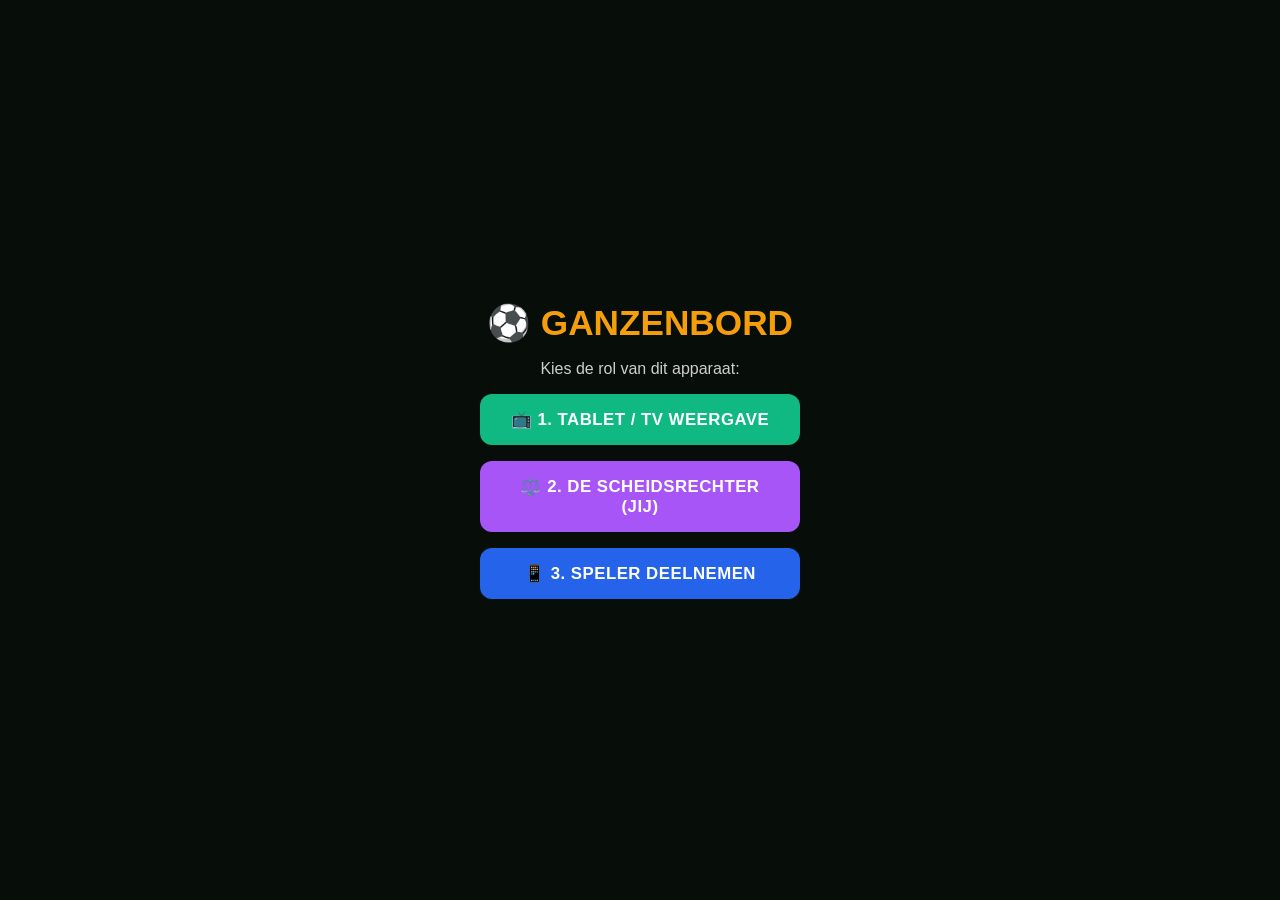
==== Ganzenbord/index.html @ 902af1e3 "test" ====
<!DOCTYPE html>
<html lang="nl">
<head>
  <meta charset="UTF-8">
  <meta name="viewport" content="width=device-width, initial-scale=1.0, user-scalable=no">
  <title>Boekarest Ganzenbord</title>
  <script src="https://unpkg.com/peerjs@1.5.2/dist/peerjs.min.js"></script>
  <script src="https://cdn.jsdelivr.net/npm/canvas-confetti@1.9.2/dist/confetti.browser.min.js"></script>
  <link rel="stylesheet" href="style.css">
</head>
<body>

  <!-- ALLEEN ZICHTBAAR IN TABLET / TV MODUS -->
  <button id="fs-toggle" onclick="toggleFullscreen()" style="display: none;">⛶ Volledig Scherm</button>
  
  <!-- TIJDELIJKE MELDINGEN VOOR SLOKKEN / STRAFFEN -->
  <div id="sip-alert" class="sip-banner"></div>

  <!-- 1. STARTKEUZE SCHERM -->
  <div id="view-select">
    <h1 style="font-size: 2.2rem; color: var(--gold); font-weight: 900;">⚽ GANZENBORD</h1>
    <p style="opacity: 0.8; max-width: 380px;">Kies de rol van dit apparaat:</p>
    
    <button class="btn btn-green" style="width: 100%; max-width: 320px;" onclick="initTV()">
      📺 1. Tablet / TV Weergave
    </button>
    <button class="btn btn-purple" style="width: 100%; max-width: 320px;" onclick="showRefereeSetup()">
      ⚖️ 2. De Scheidsrechter (Jij)
    </button>
    <button class="btn btn-blue" style="width: 100%; max-width: 320px;" onclick="showPlayerSetup()">
      📱 3. Speler Deelnemen
    </button>
  </div>

  <!-- 1B. SPELER REGISTRATIE + SELFIE SCHERM -->
  <div id="player-setup-view" class="setup-container" style="display: none;">
    <div class="m-card">
      <h2 style="color: var(--gold); text-align: center;">📱 Speler Aanmelden</h2>
      
      <label class="input-label">Kamercode (van TV):</label>
      <input type="number" id="join-code" class="m-input" placeholder="Bijv. 4829">

      <label class="input-label">Jouw Spelersnaam:</label>
      <input type="text" id="join-name" class="m-input" placeholder="Naam of bijnaam..." maxlength="14">

      <label class="input-label">Maak je Pionselfie:</label>
      <div class="camera-box">
        <video id="camera-stream" autoplay playsinline muted></video>
        <img id="selfie-preview" style="display: none;" alt="Selfie">
        <canvas id="selfie-canvas" width="200" height="200" style="display: none;"></canvas>
      </div>

      <div style="display: flex; gap: 10px;">
        <button class="btn btn-yellow" id="btn-take-selfie" style="flex: 1;" onclick="takeSelfie()">
          📸 Maak Selfie
        </button>
        <button class="btn btn-blue" id="btn-retake-selfie" style="flex: 1; display: none;" onclick="retakeSelfie()">
          🔄 Opnieuw
        </button>
      </div>

      <!-- Fallback voor toestellen zonder directe cameratoegang -->
      <label for="file-selfie-input" class="fallback-upload">
        Werkt de camera niet? Tik hier om een foto te kiezen/maken
      </label>
      <input type="file" id="file-selfie-input" accept="image/*" capture="user" style="display: none;" onchange="handleFileSelfie(event)">

      <button class="btn btn-green" id="btn-join-game" style="width: 100%; margin-top: 8px;" onclick="submitPlayerJoin()">
        ✅ Betreed de Kleedkamer
      </button>
    </div>
  </div>

  <!-- 1C. SCHEIDSRECHTER LOGIN -->
  <div id="ref-setup-view" class="setup-container" style="display: none;">
    <div class="m-card">
      <h2 style="color: var(--ref); text-align: center;">⚖️ Scheidsrechter Login</h2>
      <label class="input-label">Kamercode (van TV):</label>
      <input type="number" id="ref-join-code" class="m-input" placeholder="4-cijferige code">
      <button class="btn btn-purple" style="width: 100%;" onclick="connectReferee()">
        Verbind als Scheidsrechter
      </button>
    </div>
  </div>

  <!-- 2. TV / TABLET SCHERM -->
  <div id="tv-view">
    <div class="pitch-container">
      <div class="pitch-lines"></div>
      <div class="pitch-center-circle"></div>
      <div class="pitch-midline"></div>

      <div id="board-grid"></div>

      <div class="tv-sidebar">
        <div class="sidebar-title">📊 Afstand tot Finish</div>
        <div class="leaderboard-list" id="tv-leaderboard"></div>
        <div style="margin-top: auto; font-size: 0.75rem; opacity: 0.5; text-align: center;">
          Kamer Code: <span id="tv-room-code-badge" style="color:var(--gold); font-weight:900;">----</span>
        </div>
      </div>
    </div>

    <!-- TV LOBBY OVERLAY -->
    <div id="tv-lobby-overlay" class="tv-overlay">
      <div class="overlay-box">
        <h1 style="color: var(--gold); font-size: 2.2rem;">⚽ KLEEDKAMER LOBBY</h1>
        <p style="font-size: 1.1rem; opacity: 0.85;">Scan of ga op je telefoon naar de site en vul de kamercode in:</p>
        <div id="tv-room-code" class="room-code-display">....</div>
        
        <div style="width: 100%; margin-top: 15px;">
          <h3 style="font-size: 1rem; text-transform: uppercase; margin-bottom: 12px; opacity: 0.7;" id="tv-lobby-count">
            Verbonden Spelers (0)
          </h3>
          <div class="lobby-players-grid" id="tv-lobby-players"></div>
        </div>

        <div id="tv-lobby-msg" style="margin-top: 10px; color: var(--gold); font-weight: 700;">
          Wachten tot de Scheidsrechter het spel start...
        </div>
      </div>
    </div>

    <!-- TV STARTVOLGORDE OVERLAY -->
    <div id="tv-roll-order-overlay" class="tv-overlay" style="display: none;">
      <div class="overlay-box">
        <h2 style="color: var(--gold); font-size: 2rem;">🎲 Wie mag er aftrappen?</h2>
        <p>Iedereen gooit op zijn eigen telefoon. De hoogste worp begint het spel!</p>
        <div class="lobby-players-grid" style="margin-top: 20px;" id="tv-roll-order-grid"></div>
      </div>
    </div>

    <!-- TV DOBBEL OVERLAY MET 3D CUBE -->
    <div id="tv-dice-overlay" class="tv-overlay" style="display: none;">
      <div class="overlay-box">
        <div id="tv-dice-player-avatar" class="avatar-large"></div>
        <h2 id="tv-dice-turn-player" style="font-size: 1.8rem;">Speler is aan de beurt</h2>
        
        <div class="dice-scene">
          <div class="dice-cube" id="tv-dice-cube">
            <div class="cube-face face-1"><div class="pip"></div></div>
            <div class="cube-face face-6">
              <div class="pip"></div><div class="pip"></div><div class="pip"></div>
              <div class="pip"></div><div class="pip"></div><div class="pip"></div>
            </div>
            <div class="cube-face face-2"><div class="pip"></div><div class="pip"></div></div>
            <div class="cube-face face-5">
              <div class="pip"></div><div class="pip"></div><div class="pip"></div>
              <div class="pip"></div><div class="pip"></div>
            </div>
            <div class="cube-face face-3"><div class="pip"></div><div class="pip"></div><div class="pip"></div></div>
            <div class="cube-face face-4"><div class="pip"></div><div class="pip"></div><div class="pip"></div><div class="pip"></div></div>
          </div>
        </div>

        <div id="tv-dice-status" style="font-size: 1.2rem; font-weight: 800; color: var(--gold);">
          Wachten op worp vanaf mobiel...
        </div>
      </div>
    </div>

    <!-- TV VRAAG OVERLAY -->
    <div id="tv-question-overlay" class="tv-overlay" style="display: none;">
      <div class="overlay-box">
        <div id="tv-q-cat" class="cat-pill">Categorie</div>
        <h2 id="tv-q-text" style="font-size: 1.7rem; font-weight: 800; line-height: 1.3;">Vraagtekst...</h2>
        <div id="tv-q-status" style="font-size: 1.1rem; color: var(--gold); font-weight: 700;">
          Antwoorden worden ingevoerd op mobiel...
        </div>
      </div>
    </div>
  </div>

  <!-- 3. MOBIEL: SPELER WEERGAVE -->
  <div id="mobile-view">
    <div class="m-header">
      <div style="display: flex; align-items: center; gap: 12px;">
        <img id="m-header-avatar" src="" class="avatar-small" alt="Avatar">
        <div>
          <div id="m-player-name" style="font-weight: 900; font-size: 1.2rem;">Speler</div>
          <!-- VAKJE PAS ZICHTBAAR NA START VAN HET SPEL -->
          <div id="m-tile-info" style="font-size: 0.85rem; opacity: 0.8; display: none;">Vak 1 (Kleedkamer)</div>
        </div>
      </div>
    </div>

    <div id="m-lobby-card" class="m-card" style="text-align: center;">
      <h3 style="color: var(--gold);">In de Kleedkamer</h3>
      <p style="opacity: 0.8;">Je zit klaar in de kleedkamer! Kijk naar het grote scherm tot de scheidsrechter het spel start.</p>
    </div>

    <div id="m-roll-order-card" class="m-card" style="display: none; text-align: center;">
      <h3>🎲 Gooi voor de Aftrap!</h3>
      <p style="opacity: 0.8;">Rol de dobbelsteen om te bepalen wie als eerste mag beginnen.</p>
      
      <div class="dice-scene" style="width: 110px; height: 110px;">
        <div class="dice-cube" id="m-order-dice" style="transform: scale(0.75) rotateX(-15deg) rotateY(20deg);">
          <div class="cube-face face-1"><div class="pip"></div></div>
          <div class="cube-face face-6">
            <div class="pip"></div><div class="pip"></div><div class="pip"></div>
            <div class="pip"></div><div class="pip"></div><div class="pip"></div>
          </div>
          <div class="cube-face face-2"><div class="pip"></div><div class="pip"></div></div>
          <div class="cube-face face-5">
            <div class="pip"></div><div class="pip"></div><div class="pip"></div>
            <div class="pip"></div><div class="pip"></div>
          </div>
          <div class="cube-face face-3"><div class="pip"></div><div class="pip"></div><div class="pip"></div></div>
          <div class="cube-face face-4"><div class="pip"></div><div class="pip"></div><div class="pip"></div><div class="pip"></div></div>
        </div>
      </div>

      <button class="btn btn-yellow" style="width: 100%; margin-top: 10px;" id="m-btn-roll-order" onclick="playerRollOrder()">
        🎲 Rol Dobbelsteen!
      </button>
      <div id="m-roll-order-result" style="font-size: 1.5rem; font-weight: 900; margin-top: 10px; color: var(--gold);"></div>
    </div>

    <div id="m-turn-card" class="m-card" style="display: none; text-align: center;">
      <h2 style="color: var(--gold);">Jij bent aan de beurt!</h2>
      
      <div class="dice-scene" style="width: 110px; height: 110px;">
        <div class="dice-cube" id="m-turn-dice" style="transform: scale(0.75) rotateX(-15deg) rotateY(20deg);">
          <div class="cube-face face-1"><div class="pip"></div></div>
          <div class="cube-face face-6">
            <div class="pip"></div><div class="pip"></div><div class="pip"></div>
            <div class="pip"></div><div class="pip"></div><div class="pip"></div>
          </div>
          <div class="cube-face face-2"><div class="pip"></div><div class="pip"></div></div>
          <div class="cube-face face-5">
            <div class="pip"></div><div class="pip"></div><div class="pip"></div>
            <div class="pip"></div><div class="pip"></div>
          </div>
          <div class="cube-face face-3"><div class="pip"></div><div class="pip"></div><div class="pip"></div></div>
          <div class="cube-face face-4"><div class="pip"></div><div class="pip"></div><div class="pip"></div><div class="pip"></div></div>
        </div>
      </div>

      <button class="btn btn-green" id="m-btn-roll" style="width: 100%; font-size: 1.2rem; padding: 18px;" onclick="playerRollDice()">
        🎲 Rol de Dobbelsteen!
      </button>
      <button class="btn btn-yellow" id="m-btn-step" style="display: none; width: 100%; font-size: 1.2rem; padding: 18px;" onclick="playerExecuteSteps()">
        🏃 Zet Stappen!
      </button>
    </div>

    <div id="m-wait-turn-card" class="m-card" style="display: none; text-align: center;">
      <h3 id="m-wait-turn-text" style="color: #94a3b8;">Even geduld...</h3>
      <p style="opacity: 0.7; font-size: 0.9rem;">Kijk naar het bord op de TV.</p>
    </div>

    <div id="m-answer-card" class="m-card" style="display: none;">
      <h3 id="m-q-cat" style="color: var(--gold); font-size: 0.9rem; text-transform: uppercase;">Categorie</h3>
      <p id="m-q-text" style="font-size: 1.1rem; font-weight: 700;">Vraag komt hier...</p>
      <input type="text" id="m-input-ans" class="m-input" placeholder="Typ je antwoord..." autocomplete="off">
      <button class="btn btn-blue" id="m-btn-submit-ans" style="width: 100%;" onclick="playerSubmitAnswer()">
        Verstuur Antwoord
      </button>
      <div id="m-ans-status" style="font-size: 0.85rem; color: #10b981; font-weight: 700; text-align: center;"></div>
    </div>
  </div>

  <!-- 4. MOBIEL: SCHEIDSRECHTER WEERGAVE -->
  <div id="ref-view">
    <div class="m-header" style="border-left: 6px solid var(--ref);">
      <div>
        <div style="font-weight: 900; font-size: 1.2rem; color: var(--ref);">⚖️ DE SCHEIDSRECHTER</div>
        <div style="font-size: 0.8rem; opacity: 0.7;" id="ref-status-sub">Kleedkamer Beheer</div>
      </div>
    </div>

    <!-- VOOR DE START: ALLEEN DEELNEMERS (MET KICK KNOP) + START SPEL KNOP -->
    <div id="ref-lobby-card" class="m-card">
      <h3 id="ref-player-count">Deelnemers (0):</h3>
      <div id="ref-player-list" style="display: flex; flex-direction: column; gap: 10px;"></div>
      <button class="btn btn-green" id="ref-btn-start" style="width: 100%; margin-top: 12px;" onclick="refStartGame()">
        🚀 Start het Spel
      </button>
    </div>

    <!-- TIJDENS HET SPEL: VRAAG BEOORDELEN -->
    <div id="ref-judge-card" class="m-card" style="display: none;">
      <div style="font-size: 0.8rem; color: var(--gold); text-transform: uppercase; font-weight: 800;">Actuele Vraag</div>
      <p id="ref-q-text" style="font-weight: 700;"></p>
      
      <div class="secret-ans-box">
        <span style="font-size: 0.75rem; text-transform: uppercase; display: block; opacity: 0.8;">Geheim Antwoord:</span>
        <span id="ref-q-secret-ans">...</span>
      </div>

      <h4 style="margin-top: 10px;">Binnengekomen antwoorden:</h4>
      <div id="ref-answers-list" style="display: flex; flex-direction: column; gap: 8px;"></div>
      
      <button class="btn btn-blue" style="width: 100%; margin-top: 10px;" onclick="refFinishRound()">
        Ronde Voltooien & Volgende Beurt
      </button>
    </div>

    <!-- TIJDENS HET SPEL: OVERZICHT & KAARTEN (VERBORGEN IN DE LOBBY) -->
    <div id="ref-controls-card" class="m-card" style="display: none;">
      <h4 style="color: var(--gold);">⚡ Scheidsrechter Ingrijpen</h4>
      <div style="display: grid; grid-template-columns: 1fr 1fr; gap: 10px;">
        <button class="btn btn-yellow" style="color: #000; font-size: 0.9rem;" onclick="refCardPenalty('geel')">
          🟨 Gele Kaart (2 slokken)
        </button>
        <button class="btn btn-red" style="font-size: 0.9rem;" onclick="refCardPenalty('rood')">
          🟥 Rode Kaart (Adtje!)
        </button>
      </div>

      <h4 style="margin-top: 10px; opacity: 0.8;">Spelers in het spel (Beheer / Kick):</h4>
      <div id="ref-active-player-list" style="display: flex; flex-direction: column; gap: 8px;"></div>
    </div>
  </div>

  <script src="app.js"></script>
</body>
</html>
---- Ganzenbord/style.css ----
:root {
  --bg: #070d09;
  --gold: #f59e0b;
  --card-bg: rgba(15, 23, 42, 0.95);
  --pitch-lines: rgba(255, 255, 255, 0.4);
  --ref: #a855f7;
}

* {
  box-sizing: border-box;
  margin: 0;
  padding: 0;
  user-select: none;
  font-family: -apple-system, BlinkMacSystemFont, "Segoe UI", Roboto, sans-serif;
}

body {
  background: var(--bg);
  color: #fff;
  min-height: 100vh;
  overflow-x: hidden;
}

/* KNOPPEN & FORMULIEREN */
#view-select, .setup-container {
  display: flex;
  flex-direction: column;
  align-items: center;
  justify-content: center;
  min-height: 100vh;
  padding: 20px;
  gap: 16px;
}

.btn {
  padding: 15px 22px;
  border: none;
  border-radius: 12px;
  font-weight: 800;
  font-size: 1.05rem;
  cursor: pointer;
  text-transform: uppercase;
  letter-spacing: 0.5px;
  transition: transform 0.1s;
  display: inline-flex;
  align-items: center;
  justify-content: center;
  gap: 8px;
}
.btn:active { transform: scale(0.97); }
.btn-green { background: #10b981; color: #fff; }
.btn-yellow { background: var(--gold); color: #000; }
.btn-blue { background: #2563eb; color: #fff; }
.btn-red { background: #dc2626; color: #fff; }
.btn-purple { background: var(--ref); color: #fff; }

.input-label {
  font-size: 0.85rem;
  font-weight: 700;
  color: #cbd5e1;
  margin-bottom: -6px;
}

/* CAMERA & SELFIE BOX */
.camera-box {
  width: 170px;
  height: 170px;
  margin: 0 auto;
  border-radius: 50%;
  overflow: hidden;
  border: 4px solid var(--gold);
  background: #0f172a;
  position: relative;
  display: flex;
  align-items: center;
  justify-content: center;
}
#camera-stream, #selfie-preview {
  width: 100%;
  height: 100%;
  object-fit: cover;
  transform: scaleX(-1); /* Spiegelbeeld zoals echte selfie */
}
.fallback-upload {
  font-size: 0.8rem;
  text-align: center;
  color: #94a3b8;
  text-decoration: underline;
  cursor: pointer;
}

/* AVATARS OP SCHERM EN PIONNEN */
.avatar-small {
  width: 44px;
  height: 44px;
  border-radius: 50%;
  object-fit: cover;
  border: 2px solid var(--gold);
}
.avatar-large {
  width: 84px;
  height: 84px;
  border-radius: 50%;
  overflow: hidden;
  border: 4px solid var(--gold);
  margin-bottom: -6px;
}
.avatar-large img {
  width: 100%;
  height: 100%;
  object-fit: cover;
}

/* VOLLEDIG SCHERM KNOP (ALLEEN TV) */
#fs-toggle {
  position: fixed;
  top: 12px;
  right: 12px;
  z-index: 1000;
  background: rgba(0,0,0,0.65);
  border: 1px solid rgba(255,255,255,0.25);
  color: #fff;
  padding: 8px 14px;
  border-radius: 8px;
  font-size: 0.85rem;
  cursor: pointer;
}

/* TV WEERGAVE & VOETBALVELD */
#tv-view {
  display: none;
  width: 100vw;
  height: 100vh;
  position: relative;
  overflow: hidden;
  background: #07190e;
}
.pitch-container {
  width: 100%;
  height: 100%;
  position: relative;
  background: radial-gradient(circle at center, #1b5e20 0%, #0d3813 100%);
  display: flex;
  flex-direction: column;
  padding: 20px 280px 20px 20px;
}
.pitch-lines {
  position: absolute;
  inset: 20px 280px 20px 20px;
  border: 4px solid var(--pitch-lines);
  border-radius: 16px;
  pointer-events: none;
}
.pitch-center-circle {
  position: absolute;
  top: 50%;
  left: calc((100% - 280px) / 2);
  transform: translate(-50%, -50%);
  width: 220px;
  height: 220px;
  border: 4px solid var(--pitch-lines);
  border-radius: 50%;
}
.pitch-midline {
  position: absolute;
  top: 20px;
  bottom: 20px;
  left: calc((100% - 280px) / 2);
  border-left: 4px solid var(--pitch-lines);
}

/* VAKJES OP HET BORD */
#board-grid {
  position: absolute;
  inset: 30px 290px 30px 30px;
  display: grid;
  grid-template-columns: repeat(9, 1fr);
  grid-template-rows: repeat(5, 1fr);
  gap: 8px;
}
.tile {
  background: rgba(0, 0, 0, 0.45);
  border: 2px solid rgba(255,255,255,0.15);
  border-radius: 10px;
  position: relative;
  display: flex;
  flex-direction: column;
  align-items: center;
  justify-content: space-between;
  padding: 4px;
  font-size: 0.7rem;
  font-weight: 700;
  color: #fff;
}
.tile-num { position: absolute; top: 3px; left: 5px; font-size: 0.75rem; font-weight: 900; opacity: 0.6; }
.tile-icon { font-size: 1.25rem; margin-top: 6px; }
.tile-name { text-align: center; line-height: 1; font-size: 0.62rem; opacity: 0.9; }
.tile.special { border-color: var(--gold); background: rgba(245, 158, 11, 0.22); }
.tile.start { border-color: #3b82f6; background: rgba(59, 130, 246, 0.25); }
.tile.finish { border-color: #22c55e; background: rgba(34, 197, 94, 0.3); }

/* SELFIE PIONNEN OP HET VELD */
.tile-tokens {
  display: flex;
  gap: 3px;
  position: absolute;
  bottom: 3px;
  left: 50%;
  transform: translateX(-50%);
  z-index: 10;
  flex-wrap: wrap;
  justify-content: center;
  width: 95%;
}
.p-token {
  width: 32px;
  height: 32px;
  border-radius: 50%;
  border: 2.5px solid #fff;
  overflow: hidden;
  background: #1e293b;
  box-shadow: 0 3px 8px rgba(0,0,0,0.85);
  display: flex;
  align-items: center;
  justify-content: center;
}
.p-token img {
  width: 100%;
  height: 100%;
  object-fit: cover;
}

/* TV SIDEBAR RANGLIJST */
.tv-sidebar {
  position: absolute;
  top: 20px;
  right: 20px;
  bottom: 20px;
  width: 245px;
  background: var(--card-bg);
  border: 2px solid rgba(255,255,255,0.15);
  border-radius: 14px;
  padding: 16px;
  display: flex;
  flex-direction: column;
  gap: 14px;
}
.sidebar-title { font-size: 0.9rem; text-transform: uppercase; color: var(--gold); font-weight: 900; }
.leaderboard-list { display: flex; flex-direction: column; gap: 10px; overflow-y: auto; }
.lb-card {
  background: rgba(255,255,255,0.06);
  padding: 8px 10px;
  border-radius: 10px;
  border-left: 5px solid #fff;
  display: flex;
  align-items: center;
  gap: 10px;
}
.lb-card.active-turn { background: rgba(245, 158, 11, 0.22); }
.lb-avatar {
  width: 36px;
  height: 36px;
  border-radius: 50%;
  object-fit: cover;
  border: 2px solid #fff;
  flex-shrink: 0;
}
.lb-info { flex: 1; overflow: hidden; }
.lb-top { display: flex; justify-content: space-between; align-items: center; font-weight: 800; font-size: 0.9rem; }
.lb-sub { font-size: 0.75rem; opacity: 0.75; }

/* OVERLAYS OP TV */
.tv-overlay {
  position: absolute;
  inset: 0;
  background: rgba(0,0,0,0.88);
  backdrop-filter: blur(12px);
  z-index: 100;
  display: flex;
  flex-direction: column;
  align-items: center;
  justify-content: center;
  padding: 30px;
  text-align: center;
}
.overlay-box {
  background: #111827;
  border: 3px solid rgba(255,255,255,0.2);
  border-radius: 20px;
  padding: 30px;
  max-width: 760px;
  width: 100%;
  box-shadow: 0 20px 50px rgba(0,0,0,0.9);
  display: flex;
  flex-direction: column;
  align-items: center;
  gap: 18px;
}
.room-code-display {
  font-size: 4.2rem;
  font-weight: 900;
  letter-spacing: 6px;
  color: #fff;
  background: #1e293b;
  padding: 8px 34px;
  border-radius: 16px;
  border: 2px dashed var(--gold);
}
.lobby-players-grid {
  display: grid;
  grid-template-columns: repeat(auto-fit, minmax(135px, 1fr));
  gap: 14px;
  width: 100%;
}
.lobby-player-card {
  background: rgba(255,255,255,0.06);
  border: 2px solid #fff;
  padding: 14px;
  border-radius: 14px;
  display: flex;
  flex-direction: column;
  align-items: center;
  gap: 8px;
}
.lobby-player-card img {
  width: 68px;
  height: 68px;
  border-radius: 50%;
  object-fit: cover;
  border: 3px solid #fff;
}

/* ECHTE 3D DOBBELSTEEN */
.dice-scene {
  width: 140px;
  height: 140px;
  perspective: 900px;
  margin: 18px auto;
}
.dice-cube {
  width: 100%;
  height: 100%;
  position: relative;
  transform-style: preserve-3d;
  transition: transform 0.15s ease-out;
}
.cube-face {
  position: absolute;
  width: 140px;
  height: 140px;
  background: #ffffff;
  border: 4px solid #cbd5e1;
  border-radius: 22px;
  display: grid;
  padding: 18px;
  box-shadow: inset 0 0 18px rgba(0,0,0,0.22);
  backface-visibility: hidden;
}
.pip {
  width: 22px;
  height: 22px;
  background: #0f172a;
  border-radius: 50%;
  justify-self: center;
  align-self: center;
}
.face-1 .pip { background: #dc2626; width: 28px; height: 28px; }

.face-1 { transform: rotateY(0deg) translateZ(70px); display: flex; align-items: center; justify-content: center; }
.face-6 { transform: rotateY(180deg) translateZ(70px); grid-template-columns: 1fr 1fr; grid-template-rows: 1fr 1fr 1fr; }
.face-2 { transform: rotateY(-90deg) translateZ(70px); grid-template-columns: 1fr 1fr; grid-template-rows: 1fr 1fr; }
.face-2 .pip:nth-child(2) { grid-column: 2; grid-row: 2; }
.face-5 { transform: rotateY(90deg) translateZ(70px); grid-template-columns: 1fr 1fr 1fr; grid-template-rows: 1fr 1fr 1fr; }
.face-5 .pip:nth-child(1) { grid-column: 1; grid-row: 1; }
.face-5 .pip:nth-child(2) { grid-column: 3; grid-row: 1; }
.face-5 .pip:nth-child(3) { grid-column: 2; grid-row: 2; }
.face-5 .pip:nth-child(4) { grid-column: 1; grid-row: 3; }
.face-5 .pip:nth-child(5) { grid-column: 3; grid-row: 3; }
.face-3 { transform: rotateX(90deg) translateZ(70px); grid-template-columns: 1fr 1fr 1fr; grid-template-rows: 1fr 1fr 1fr; }
.face-3 .pip:nth-child(1) { grid-column: 1; grid-row: 1; }
.face-3 .pip:nth-child(2) { grid-column: 2; grid-row: 2; }
.face-3 .pip:nth-child(3) { grid-column: 3; grid-row: 3; }
.face-4 { transform: rotateX(-90deg) translateZ(70px); grid-template-columns: 1fr 1fr; grid-template-rows: 1fr 1fr; }

/* MOBIELE KAARTEN */
#mobile-view, #ref-view {
  display: none;
  padding: 20px;
  max-width: 500px;
  margin: 0 auto;
  min-height: 100vh;
  flex-direction: column;
  gap: 16px;
}
.m-header {
  background: var(--card-bg);
  padding: 14px 18px;
  border-radius: 14px;
  display: flex;
  justify-content: space-between;
  align-items: center;
  border: 1px solid rgba(255,255,255,0.1);
}
.m-card {
  background: rgba(30, 41, 59, 0.85);
  border: 1px solid rgba(255,255,255,0.12);
  border-radius: 16px;
  padding: 18px;
  display: flex;
  flex-direction: column;
  gap: 14px;
  width: 100%;
  max-width: 440px;
}
.m-input {
  width: 100%;
  padding: 14px;
  border-radius: 10px;
  border: 2px solid #334155;
  background: #0f172a;
  color: #fff;
  font-size: 1.05rem;
}
.m-input:focus { border-color: var(--gold); outline: none; }

.secret-ans-box {
  background: #422006;
  border: 2px solid var(--gold);
  border-radius: 12px;
  padding: 14px;
  color: #fef08a;
  font-weight: 700;
}
.cat-pill {
  font-size: 0.85rem;
  font-weight: 800;
  text-transform: uppercase;
  padding: 6px 14px;
  border-radius: 20px;
  background: rgba(255,255,255,0.12);
}

.sip-banner {
  position: fixed;
  top: 20px;
  left: 50%;
  transform: translateX(-50%);
  background: #e11d48;
  color: #fff;
  padding: 14px 28px;
  border-radius: 30px;
  font-size: 1.25rem;
  font-weight: 900;
  box-shadow: 0 10px 25px rgba(0,0,0,0.7);
  z-index: 2000;
  display: none;
  text-align: center;
  max-width: 90vw;
}
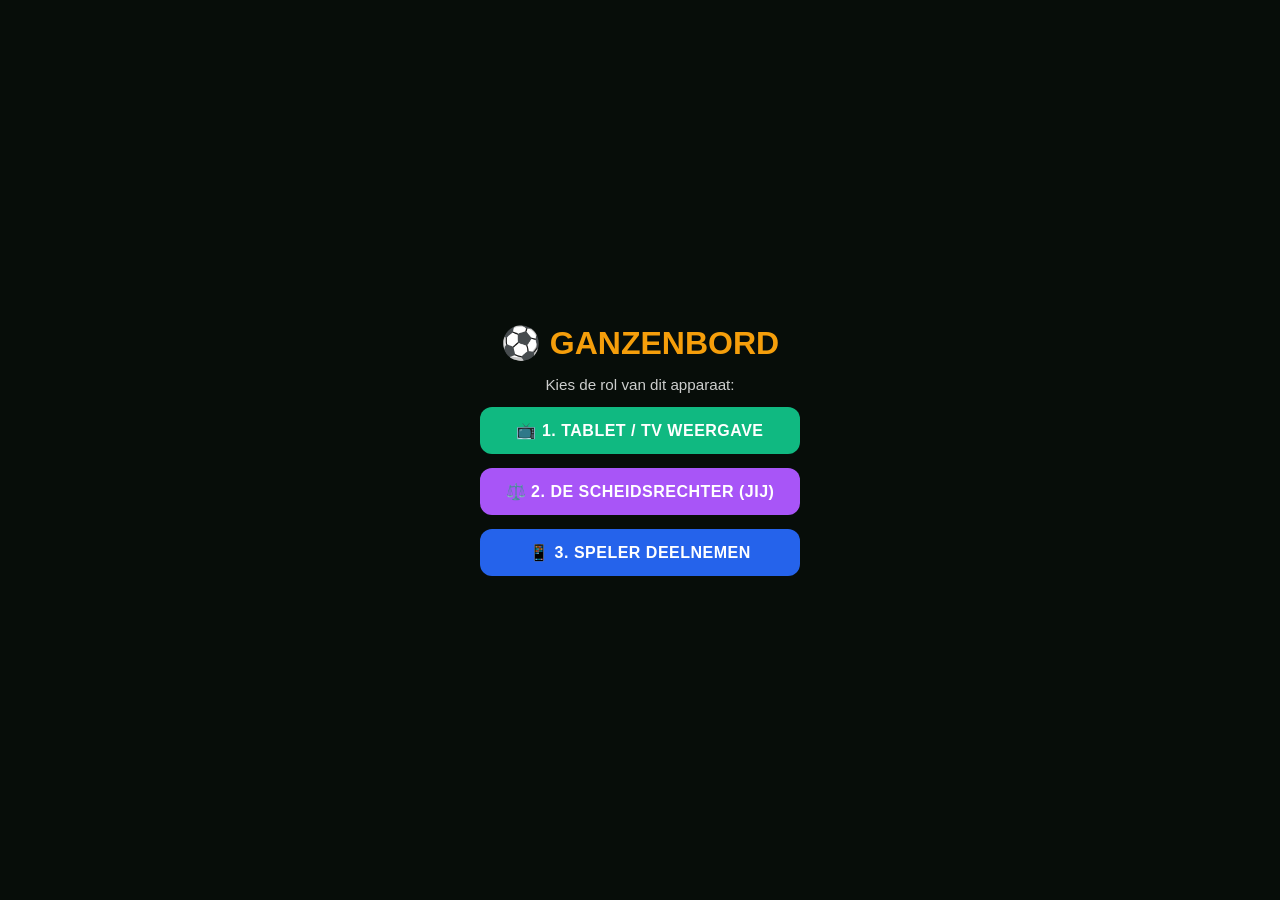
==== commit 2fe3ac50: "test" ====
--- a/Ganzenbord/index.html
+++ b/Ganzenbord/index.html
@@ -2,8 +2,8 @@
 <html lang="nl">
 <head>
   <meta charset="UTF-8">
-  <meta name="viewport" content="width=device-width, initial-scale=1.0, user-scalable=no">
-  <title>Boekarest Ganzenbord</title>
+  <meta name="viewport" content="width=device-width, initial-scale=1.0, maximum-scale=1.0, user-scalable=no">
+  <title>Voetbalweekend Ganzenbord</title>
   <script src="https://unpkg.com/peerjs@1.5.2/dist/peerjs.min.js"></script>
   <script src="https://cdn.jsdelivr.net/npm/canvas-confetti@1.9.2/dist/confetti.browser.min.js"></script>
   <link rel="stylesheet" href="style.css">
@@ -13,13 +13,13 @@
   <!-- ALLEEN ZICHTBAAR IN TABLET / TV MODUS -->
   <button id="fs-toggle" onclick="toggleFullscreen()" style="display: none;">⛶ Volledig Scherm</button>
   
-  <!-- TIJDELIJKE MELDINGEN VOOR SLOKKEN / STRAFFEN -->
+  <!-- TIJDELIJKE MELDINGEN VOOR KAARTEN / ALERTS -->
   <div id="sip-alert" class="sip-banner"></div>
 
   <!-- 1. STARTKEUZE SCHERM -->
-  <div id="view-select">
-    <h1 style="font-size: 2.2rem; color: var(--gold); font-weight: 900;">⚽ GANZENBORD</h1>
-    <p style="opacity: 0.8; max-width: 380px;">Kies de rol van dit apparaat:</p>
+  <div id="view-select" class="screen-view">
+    <h1 style="font-size: 2rem; color: var(--gold); font-weight: 900;">⚽ GANZENBORD</h1>
+    <p style="opacity: 0.8; max-width: 340px; font-size: 0.95rem;">Kies de rol van dit apparaat:</p>
     
     <button class="btn btn-green" style="width: 100%; max-width: 320px;" onclick="initTV()">
       📺 1. Tablet / TV Weergave
@@ -33,46 +33,49 @@
   </div>
 
   <!-- 1B. SPELER REGISTRATIE + SELFIE SCHERM -->
-  <div id="player-setup-view" class="setup-container" style="display: none;">
-    <div class="m-card">
-      <h2 style="color: var(--gold); text-align: center;">📱 Speler Aanmelden</h2>
+  <div id="player-setup-view" class="screen-view" style="display: none;">
+    <div class="m-card compact-card">
+      <h2 style="color: var(--gold); text-align: center; font-size: 1.3rem;">📱 Speler Aanmelden</h2>
       
-      <label class="input-label">Kamercode (van TV):</label>
-      <input type="number" id="join-code" class="m-input" placeholder="Bijv. 4829">
-
-      <label class="input-label">Jouw Spelersnaam:</label>
-      <input type="text" id="join-name" class="m-input" placeholder="Naam of bijnaam..." maxlength="14">
-
-      <label class="input-label">Maak je Pionselfie:</label>
+      <div style="display: grid; grid-template-columns: 1fr 1.3fr; gap: 8px;">
+        <div>
+          <label class="input-label">Kamercode:</label>
+          <input type="number" id="join-code" class="m-input" placeholder="1234">
+        </div>
+        <div>
+          <label class="input-label">Naam:</label>
+          <input type="text" id="join-name" class="m-input" placeholder="Je naam..." maxlength="12">
+        </div>
+      </div>
+
       <div class="camera-box">
         <video id="camera-stream" autoplay playsinline muted></video>
         <img id="selfie-preview" style="display: none;" alt="Selfie">
         <canvas id="selfie-canvas" width="200" height="200" style="display: none;"></canvas>
       </div>
 
-      <div style="display: flex; gap: 10px;">
-        <button class="btn btn-yellow" id="btn-take-selfie" style="flex: 1;" onclick="takeSelfie()">
+      <div style="display: flex; gap: 8px;">
+        <button class="btn btn-yellow" id="btn-take-selfie" style="flex: 1; padding: 10px;" onclick="takeSelfie()">
           📸 Maak Selfie
         </button>
-        <button class="btn btn-blue" id="btn-retake-selfie" style="flex: 1; display: none;" onclick="retakeSelfie()">
+        <button class="btn btn-blue" id="btn-retake-selfie" style="flex: 1; padding: 10px; display: none;" onclick="retakeSelfie()">
           🔄 Opnieuw
         </button>
       </div>
 
-      <!-- Fallback voor toestellen zonder directe cameratoegang -->
       <label for="file-selfie-input" class="fallback-upload">
-        Werkt de camera niet? Tik hier om een foto te kiezen/maken
+        Camera werkt niet? Tik hier voor foto
       </label>
       <input type="file" id="file-selfie-input" accept="image/*" capture="user" style="display: none;" onchange="handleFileSelfie(event)">
 
-      <button class="btn btn-green" id="btn-join-game" style="width: 100%; margin-top: 8px;" onclick="submitPlayerJoin()">
-        ✅ Betreed de Kleedkamer
+      <button class="btn btn-green" id="btn-join-game" style="width: 100%; padding: 12px;" onclick="submitPlayerJoin()">
+        ✅ Naar Kleedkamer
       </button>
     </div>
   </div>
 
   <!-- 1C. SCHEIDSRECHTER LOGIN -->
-  <div id="ref-setup-view" class="setup-container" style="display: none;">
+  <div id="ref-setup-view" class="screen-view" style="display: none;">
     <div class="m-card">
       <h2 style="color: var(--ref); text-align: center;">⚖️ Scheidsrechter Login</h2>
       <label class="input-label">Kamercode (van TV):</label>
@@ -93,7 +96,7 @@
       <div id="board-grid"></div>
 
       <div class="tv-sidebar">
-        <div class="sidebar-title">📊 Afstand tot Finish</div>
+        <div class="sidebar-title">📊 Stand op het Veld</div>
         <div class="leaderboard-list" id="tv-leaderboard"></div>
         <div style="margin-top: auto; font-size: 0.75rem; opacity: 0.5; text-align: center;">
           Kamer Code: <span id="tv-room-code-badge" style="color:var(--gold); font-weight:900;">----</span>
@@ -105,17 +108,17 @@
     <div id="tv-lobby-overlay" class="tv-overlay">
       <div class="overlay-box">
         <h1 style="color: var(--gold); font-size: 2.2rem;">⚽ KLEEDKAMER LOBBY</h1>
-        <p style="font-size: 1.1rem; opacity: 0.85;">Scan of ga op je telefoon naar de site en vul de kamercode in:</p>
+        <p style="font-size: 1.05rem; opacity: 0.85;">Ga op je telefoon naar de site en vul de kamercode in:</p>
         <div id="tv-room-code" class="room-code-display">....</div>
         
-        <div style="width: 100%; margin-top: 15px;">
-          <h3 style="font-size: 1rem; text-transform: uppercase; margin-bottom: 12px; opacity: 0.7;" id="tv-lobby-count">
+        <div style="width: 100%; margin-top: 10px;">
+          <h3 style="font-size: 0.95rem; text-transform: uppercase; margin-bottom: 10px; opacity: 0.7;" id="tv-lobby-count">
             Verbonden Spelers (0)
           </h3>
           <div class="lobby-players-grid" id="tv-lobby-players"></div>
         </div>
 
-        <div id="tv-lobby-msg" style="margin-top: 10px; color: var(--gold); font-weight: 700;">
+        <div id="tv-lobby-msg" style="margin-top: 8px; color: var(--gold); font-weight: 700;">
           Wachten tot de Scheidsrechter het spel start...
         </div>
       </div>
@@ -125,8 +128,8 @@
     <div id="tv-roll-order-overlay" class="tv-overlay" style="display: none;">
       <div class="overlay-box">
         <h2 style="color: var(--gold); font-size: 2rem;">🎲 Wie mag er aftrappen?</h2>
-        <p>Iedereen gooit op zijn eigen telefoon. De hoogste worp begint het spel!</p>
-        <div class="lobby-players-grid" style="margin-top: 20px;" id="tv-roll-order-grid"></div>
+        <p id="tv-roll-order-sub">Iedereen gooit op zijn eigen telefoon. Hoogste worp begint!</p>
+        <div class="lobby-players-grid" style="margin-top: 15px;" id="tv-roll-order-grid"></div>
       </div>
     </div>
 
@@ -159,157 +162,221 @@
       </div>
     </div>
 
-    <!-- TV VRAAG OVERLAY -->
+    <!-- TV CATEGORIE + VRAAG + RESULTAAT OVERLAY -->
     <div id="tv-question-overlay" class="tv-overlay" style="display: none;">
       <div class="overlay-box">
         <div id="tv-q-cat" class="cat-pill">Categorie</div>
-        <h2 id="tv-q-text" style="font-size: 1.7rem; font-weight: 800; line-height: 1.3;">Vraagtekst...</h2>
-        <div id="tv-q-status" style="font-size: 1.1rem; color: var(--gold); font-weight: 700;">
-          Antwoorden worden ingevoerd op mobiel...
-        </div>
-      </div>
-    </div>
-  </div>
-
-  <!-- 3. MOBIEL: SPELER WEERGAVE -->
-  <div id="mobile-view">
+
+        <!-- STRAF & BELONING BOX -->
+        <div class="stakes-row">
+          <div class="stake-pill stake-good" id="tv-stake-good">✅ Goed: Deel 2 slokken uit</div>
+          <div class="stake-pill stake-bad" id="tv-stake-bad">❌ Fout: Neem 2 slokken</div>
+        </div>
+
+        <!-- VRAAGTEKST (PAS ZICHTBAAR NA 'SHOW VRAAG') -->
+        <h2 id="tv-q-text" style="font-size: 1.65rem; font-weight: 800; line-height: 1.3; display: none;">
+          Vraagtekst...
+        </h2>
+
+        <!-- RESULTAAT WEERGAVE OP TV (PAS ZICHTBAAR NA 'SHOW RESULTAAT') -->
+        <div id="tv-result-box" style="display: none; width: 100%; flex-direction: column; gap: 10px; margin-top: 6px;"></div>
+
+        <div id="tv-q-status" style="font-size: 1.05rem; color: var(--gold); font-weight: 700;">
+          Wachten tot de Scheidsrechter de vraag toont...
+        </div>
+      </div>
+    </div>
+  </div>
+
+  <!-- 3. MOBIEL: SPELER WEERGAVE (NO-SCROLL FULLSCREEN) -->
+  <div id="mobile-view" class="mobile-fullscreen" style="display: none;">
     <div class="m-header">
       <div style="display: flex; align-items: center; gap: 12px;">
         <img id="m-header-avatar" src="" class="avatar-small" alt="Avatar">
         <div>
-          <div id="m-player-name" style="font-weight: 900; font-size: 1.2rem;">Speler</div>
-          <!-- VAKJE PAS ZICHTBAAR NA START VAN HET SPEL -->
-          <div id="m-tile-info" style="font-size: 0.85rem; opacity: 0.8; display: none;">Vak 1 (Kleedkamer)</div>
-        </div>
-      </div>
-    </div>
-
-    <div id="m-lobby-card" class="m-card" style="text-align: center;">
-      <h3 style="color: var(--gold);">In de Kleedkamer</h3>
-      <p style="opacity: 0.8;">Je zit klaar in de kleedkamer! Kijk naar het grote scherm tot de scheidsrechter het spel start.</p>
-    </div>
-
-    <div id="m-roll-order-card" class="m-card" style="display: none; text-align: center;">
-      <h3>🎲 Gooi voor de Aftrap!</h3>
-      <p style="opacity: 0.8;">Rol de dobbelsteen om te bepalen wie als eerste mag beginnen.</p>
-      
-      <div class="dice-scene" style="width: 110px; height: 110px;">
-        <div class="dice-cube" id="m-order-dice" style="transform: scale(0.75) rotateX(-15deg) rotateY(20deg);">
-          <div class="cube-face face-1"><div class="pip"></div></div>
-          <div class="cube-face face-6">
-            <div class="pip"></div><div class="pip"></div><div class="pip"></div>
-            <div class="pip"></div><div class="pip"></div><div class="pip"></div>
+          <div id="m-player-name" style="font-weight: 900; font-size: 1.15rem;">Speler</div>
+          <div id="m-tile-info" style="font-size: 0.8rem; opacity: 0.85; display: none;">Vak 1</div>
+        </div>
+      </div>
+    </div>
+
+    <div class="m-body-center">
+      <!-- 1. IN DE KLEEDKAMER -->
+      <div id="m-lobby-card" class="m-card" style="text-align: center;">
+        <h3 style="color: var(--gold);">In de Kleedkamer</h3>
+        <p style="opacity: 0.8;">Je zit klaar! Kijk naar het scherm tot de scheidsrechter start.</p>
+      </div>
+
+      <!-- 2. WIEGELOOT GOOIEN -->
+      <div id="m-roll-order-card" class="m-card" style="display: none; text-align: center;">
+        <h3>🎲 Gooi voor de Aftrap!</h3>
+        <div class="dice-scene" style="width: 110px; height: 110px; margin: 10px auto;">
+          <div class="dice-cube" id="m-order-dice" style="transform: scale(0.72) rotateX(-15deg) rotateY(20deg);">
+            <div class="cube-face face-1"><div class="pip"></div></div>
+            <div class="cube-face face-6">
+              <div class="pip"></div><div class="pip"></div><div class="pip"></div>
+              <div class="pip"></div><div class="pip"></div><div class="pip"></div>
+            </div>
+            <div class="cube-face face-2"><div class="pip"></div><div class="pip"></div></div>
+            <div class="cube-face face-5">
+              <div class="pip"></div><div class="pip"></div><div class="pip"></div>
+              <div class="pip"></div><div class="pip"></div>
+            </div>
+            <div class="cube-face face-3"><div class="pip"></div><div class="pip"></div><div class="pip"></div></div>
+            <div class="cube-face face-4"><div class="pip"></div><div class="pip"></div><div class="pip"></div><div class="pip"></div></div>
           </div>
-          <div class="cube-face face-2"><div class="pip"></div><div class="pip"></div></div>
-          <div class="cube-face face-5">
-            <div class="pip"></div><div class="pip"></div><div class="pip"></div>
-            <div class="pip"></div><div class="pip"></div>
+        </div>
+        <button class="btn btn-yellow" style="width: 100%;" id="m-btn-roll-order" onclick="playerRollOrder()">
+          🎲 Rol Dobbelsteen!
+        </button>
+        <div id="m-roll-order-result" style="font-size: 1.3rem; font-weight: 900; color: var(--gold);"></div>
+      </div>
+
+      <!-- 3. MIJN BEURT OM TE GOOIEN -->
+      <div id="m-turn-card" class="m-card" style="display: none; text-align: center;">
+        <h2 style="color: var(--gold); font-size: 1.35rem;">Jij mag gooien!</h2>
+        <div class="dice-scene" style="width: 110px; height: 110px; margin: 10px auto;">
+          <div class="dice-cube" id="m-turn-dice" style="transform: scale(0.72) rotateX(-15deg) rotateY(20deg);">
+            <div class="cube-face face-1"><div class="pip"></div></div>
+            <div class="cube-face face-6">
+              <div class="pip"></div><div class="pip"></div><div class="pip"></div>
+              <div class="pip"></div><div class="pip"></div><div class="pip"></div>
+            </div>
+            <div class="cube-face face-2"><div class="pip"></div><div class="pip"></div></div>
+            <div class="cube-face face-5">
+              <div class="pip"></div><div class="pip"></div><div class="pip"></div>
+              <div class="pip"></div><div class="pip"></div>
+            </div>
+            <div class="cube-face face-3"><div class="pip"></div><div class="pip"></div><div class="pip"></div></div>
+            <div class="cube-face face-4"><div class="pip"></div><div class="pip"></div><div class="pip"></div><div class="pip"></div></div>
           </div>
-          <div class="cube-face face-3"><div class="pip"></div><div class="pip"></div><div class="pip"></div></div>
-          <div class="cube-face face-4"><div class="pip"></div><div class="pip"></div><div class="pip"></div><div class="pip"></div></div>
-        </div>
-      </div>
-
-      <button class="btn btn-yellow" style="width: 100%; margin-top: 10px;" id="m-btn-roll-order" onclick="playerRollOrder()">
-        🎲 Rol Dobbelsteen!
-      </button>
-      <div id="m-roll-order-result" style="font-size: 1.5rem; font-weight: 900; margin-top: 10px; color: var(--gold);"></div>
-    </div>
-
-    <div id="m-turn-card" class="m-card" style="display: none; text-align: center;">
-      <h2 style="color: var(--gold);">Jij bent aan de beurt!</h2>
-      
-      <div class="dice-scene" style="width: 110px; height: 110px;">
-        <div class="dice-cube" id="m-turn-dice" style="transform: scale(0.75) rotateX(-15deg) rotateY(20deg);">
-          <div class="cube-face face-1"><div class="pip"></div></div>
-          <div class="cube-face face-6">
-            <div class="pip"></div><div class="pip"></div><div class="pip"></div>
-            <div class="pip"></div><div class="pip"></div><div class="pip"></div>
-          </div>
-          <div class="cube-face face-2"><div class="pip"></div><div class="pip"></div></div>
-          <div class="cube-face face-5">
-            <div class="pip"></div><div class="pip"></div><div class="pip"></div>
-            <div class="pip"></div><div class="pip"></div>
-          </div>
-          <div class="cube-face face-3"><div class="pip"></div><div class="pip"></div><div class="pip"></div></div>
-          <div class="cube-face face-4"><div class="pip"></div><div class="pip"></div><div class="pip"></div><div class="pip"></div></div>
-        </div>
-      </div>
-
-      <button class="btn btn-green" id="m-btn-roll" style="width: 100%; font-size: 1.2rem; padding: 18px;" onclick="playerRollDice()">
-        🎲 Rol de Dobbelsteen!
-      </button>
-      <button class="btn btn-yellow" id="m-btn-step" style="display: none; width: 100%; font-size: 1.2rem; padding: 18px;" onclick="playerExecuteSteps()">
-        🏃 Zet Stappen!
-      </button>
-    </div>
-
-    <div id="m-wait-turn-card" class="m-card" style="display: none; text-align: center;">
-      <h3 id="m-wait-turn-text" style="color: #94a3b8;">Even geduld...</h3>
-      <p style="opacity: 0.7; font-size: 0.9rem;">Kijk naar het bord op de TV.</p>
-    </div>
-
-    <div id="m-answer-card" class="m-card" style="display: none;">
-      <h3 id="m-q-cat" style="color: var(--gold); font-size: 0.9rem; text-transform: uppercase;">Categorie</h3>
-      <p id="m-q-text" style="font-size: 1.1rem; font-weight: 700;">Vraag komt hier...</p>
-      <input type="text" id="m-input-ans" class="m-input" placeholder="Typ je antwoord..." autocomplete="off">
-      <button class="btn btn-blue" id="m-btn-submit-ans" style="width: 100%;" onclick="playerSubmitAnswer()">
-        Verstuur Antwoord
-      </button>
-      <div id="m-ans-status" style="font-size: 0.85rem; color: #10b981; font-weight: 700; text-align: center;"></div>
-    </div>
-  </div>
-
-  <!-- 4. MOBIEL: SCHEIDSRECHTER WEERGAVE -->
-  <div id="ref-view">
+        </div>
+        <button class="btn btn-green" id="m-btn-roll" style="width: 100%; font-size: 1.15rem;" onclick="playerRollDice()">
+          🎲 Rol de Dobbelsteen!
+        </button>
+        <button class="btn btn-yellow" id="m-btn-step" style="display: none; width: 100%; font-size: 1.15rem;" onclick="playerExecuteSteps()">
+          🏃 Zet Stappen!
+        </button>
+      </div>
+
+      <!-- 4. WACHTSCHERM VOOR SPELERS -->
+      <div id="m-wait-turn-card" class="m-card" style="display: none; text-align: center;">
+        <h3 id="m-wait-turn-text" style="color: var(--gold);">Even wachten...</h3>
+        <p id="m-wait-turn-sub" style="opacity: 0.75; font-size: 0.9rem;">Kijk naar het scherm op de TV.</p>
+      </div>
+
+      <!-- 5. ANTWOORD INVOEREN -->
+      <div id="m-answer-card" class="m-card" style="display: none;">
+        <div id="m-q-cat" style="color: var(--gold); font-size: 0.8rem; font-weight: 800; text-transform: uppercase;">Categorie</div>
+        <p id="m-q-text" style="font-size: 1.05rem; font-weight: 700; line-height: 1.3;">Vraag komt hier...</p>
+        <input type="text" id="m-input-ans" class="m-input" placeholder="Typ je antwoord..." autocomplete="off">
+        <button class="btn btn-blue" id="m-btn-submit-ans" style="width: 100%;" onclick="playerSubmitAnswer()">
+          Verstuur Antwoord
+        </button>
+        <div id="m-ans-status" style="font-size: 0.9rem; color: #10b981; font-weight: 800; text-align: center;"></div>
+      </div>
+
+      <!-- 6. VOLLEDIG FELGROEN / FELROOD RESULTAATSCHERM -->
+      <div id="m-result-card" class="m-card" style="display: none; text-align: center; background: rgba(0,0,0,0.35); border: 2px solid #fff;">
+        <div id="m-result-icon" style="font-size: 3.5rem;">✅</div>
+        <h1 id="m-result-title" style="font-size: 2rem; font-weight: 900;">GOED!</h1>
+        <p id="m-result-sub" style="font-size: 1.1rem; font-weight: 700;"></p>
+      </div>
+    </div>
+  </div>
+
+  <!-- 4. MOBIEL: SCHEIDSRECHTER WEERGAVE (NO-SCROLL FULLSCREEN) -->
+  <div id="ref-view" class="mobile-fullscreen" style="display: none;">
     <div class="m-header" style="border-left: 6px solid var(--ref);">
       <div>
-        <div style="font-weight: 900; font-size: 1.2rem; color: var(--ref);">⚖️ DE SCHEIDSRECHTER</div>
-        <div style="font-size: 0.8rem; opacity: 0.7;" id="ref-status-sub">Kleedkamer Beheer</div>
-      </div>
-    </div>
-
-    <!-- VOOR DE START: ALLEEN DEELNEMERS (MET KICK KNOP) + START SPEL KNOP -->
-    <div id="ref-lobby-card" class="m-card">
-      <h3 id="ref-player-count">Deelnemers (0):</h3>
-      <div id="ref-player-list" style="display: flex; flex-direction: column; gap: 10px;"></div>
-      <button class="btn btn-green" id="ref-btn-start" style="width: 100%; margin-top: 12px;" onclick="refStartGame()">
-        🚀 Start het Spel
+        <div style="font-weight: 900; font-size: 1.1rem; color: var(--ref);">⚖️ DE SCHEIDSRECHTER</div>
+        <div style="font-size: 0.75rem; opacity: 0.75;" id="ref-status-sub">Kleedkamer Beheer</div>
+      </div>
+      <button id="ref-top-cards-btn" class="btn btn-yellow" style="display: none; padding: 6px 10px; font-size: 0.75rem;" onclick="toggleRefPenaltyModal()">
+        🟨🟥 Kaart / Kick
       </button>
     </div>
 
-    <!-- TIJDENS HET SPEL: VRAAG BEOORDELEN -->
-    <div id="ref-judge-card" class="m-card" style="display: none;">
-      <div style="font-size: 0.8rem; color: var(--gold); text-transform: uppercase; font-weight: 800;">Actuele Vraag</div>
-      <p id="ref-q-text" style="font-weight: 700;"></p>
-      
-      <div class="secret-ans-box">
-        <span style="font-size: 0.75rem; text-transform: uppercase; display: block; opacity: 0.8;">Geheim Antwoord:</span>
-        <span id="ref-q-secret-ans">...</span>
-      </div>
-
-      <h4 style="margin-top: 10px;">Binnengekomen antwoorden:</h4>
-      <div id="ref-answers-list" style="display: flex; flex-direction: column; gap: 8px;"></div>
-      
-      <button class="btn btn-blue" style="width: 100%; margin-top: 10px;" onclick="refFinishRound()">
-        Ronde Voltooien & Volgende Beurt
-      </button>
-    </div>
-
-    <!-- TIJDENS HET SPEL: OVERZICHT & KAARTEN (VERBORGEN IN DE LOBBY) -->
-    <div id="ref-controls-card" class="m-card" style="display: none;">
-      <h4 style="color: var(--gold);">⚡ Scheidsrechter Ingrijpen</h4>
-      <div style="display: grid; grid-template-columns: 1fr 1fr; gap: 10px;">
-        <button class="btn btn-yellow" style="color: #000; font-size: 0.9rem;" onclick="refCardPenalty('geel')">
-          🟨 Gele Kaart (2 slokken)
-        </button>
-        <button class="btn btn-red" style="font-size: 0.9rem;" onclick="refCardPenalty('rood')">
-          🟥 Rode Kaart (Adtje!)
-        </button>
-      </div>
-
-      <h4 style="margin-top: 10px; opacity: 0.8;">Spelers in het spel (Beheer / Kick):</h4>
-      <div id="ref-active-player-list" style="display: flex; flex-direction: column; gap: 8px;"></div>
+    <div class="m-body-center">
+      <!-- FASE 1: LOBBY BEHEER -->
+      <div id="ref-lobby-card" class="m-card">
+        <h3 id="ref-player-count" style="font-size: 1rem;">Deelnemers (0):</h3>
+        <div id="ref-player-list" class="scroll-box"></div>
+        <button class="btn btn-green" id="ref-btn-start" style="width: 100%;" onclick="refStartGame()">
+          🚀 Start het Spel
+        </button>
+      </div>
+
+      <!-- FASE 2: WIEGELOOT CONTROLE -->
+      <div id="ref-wiegeloot-card" class="m-card" style="display: none; text-align: center;">
+        <h3 style="color: var(--gold);">🎲 Startvolgorde Gooien</h3>
+        <p id="ref-wiegeloot-status" style="font-size: 0.9rem; opacity: 0.85;">Wachten tot alle spelers hebben gegooid...</p>
+        <div id="ref-wiegeloot-list" class="scroll-box"></div>
+        <button class="btn btn-green" id="ref-btn-to-board-initial" style="width: 100%; display: none;" onclick="refGoToBoardInitial()">
+          🏟️ Naar Bord
+        </button>
+      </div>
+
+      <!-- FASE 3: BORD CONTROLE (VOLGENDE SPELER LATEN GOOIEN) -->
+      <div id="ref-board-card" class="m-card" style="display: none; text-align: center;">
+        <div style="font-size: 0.8rem; text-transform: uppercase; color: var(--gold); font-weight: 800;">Spelbord Actief</div>
+        <h2 id="ref-next-player-title" style="font-size: 1.4rem;">Volgende: Speler</h2>
+        <p id="ref-board-sub" style="font-size: 0.9rem; opacity: 0.8;">Geef het startsein wanneer de speler mag dobbelen.</p>
+        <button class="btn btn-green" id="ref-btn-allow-roll" style="width: 100%; font-size: 1.15rem;" onclick="refAllowPlayerRoll()">
+          🎲 Laat Speler Gooien
+        </button>
+      </div>
+
+      <!-- FASE 4: SPELER GELAND -> SHOW VRAAG -->
+      <div id="ref-pre-question-card" class="m-card" style="display: none; text-align: center;">
+        <div id="ref-pre-cat" class="cat-pill" style="align-self: center;">Categorie</div>
+        <h3 id="ref-pre-title">Speler staat op het vakje!</h3>
+        <p style="font-size: 0.85rem; opacity: 0.8;">Op de TV staan nu de categorie en de straf/beloning.</p>
+        <div class="secret-ans-box" style="text-align: left; font-size: 0.85rem;">
+          <div style="opacity: 0.75; font-size: 0.7rem;">KOMENDE VRAAG:</div>
+          <div id="ref-preview-q">...</div>
+        </div>
+        <button class="btn btn-yellow" style="width: 100%; font-size: 1.15rem;" onclick="refShowQuestion()">
+          📺 Show Vraag
+        </button>
+      </div>
+
+      <!-- FASE 5: ANTWOORDEN BEOORDELEN + SHOW RESULTAAT + NAAR BORD -->
+      <div id="ref-judge-card" class="m-card" style="display: none;">
+        <div style="font-size: 0.75rem; color: var(--gold); text-transform: uppercase; font-weight: 800;" id="ref-q-active-cat">Vraag Actief</div>
+        <p id="ref-q-text" style="font-weight: 700; font-size: 0.95rem;"></p>
+        
+        <div class="secret-ans-box" style="padding: 10px;">
+          <span style="font-size: 0.7rem; text-transform: uppercase; display: block; opacity: 0.8;">Geheim Antwoord:</span>
+          <span id="ref-q-secret-ans" style="font-size: 0.95rem;">...</span>
+        </div>
+
+        <div id="ref-answers-list" class="scroll-box" style="max-height: 150px;"></div>
+        
+        <button class="btn btn-yellow" id="ref-btn-show-result" style="width: 100%; display: none;" onclick="refShowResult()">
+          📢 Show Resultaat
+        </button>
+        <button class="btn btn-blue" id="ref-btn-back-to-board" style="width: 100%; display: none;" onclick="refBackToBoard()">
+          🏟️ Naar Bord
+        </button>
+      </div>
+
+      <!-- POPUP VOOR KAARTEN & KICKEN TIJDENS SPEL -->
+      <div id="ref-penalty-modal" class="m-card" style="display: none;">
+        <div style="display: flex; justify-content: space-between; align-items: center;">
+          <h4 style="color: var(--gold);">⚡ Kaarten & Spelersbeheer</h4>
+          <button class="btn btn-blue" style="padding: 4px 10px; font-size: 0.75rem;" onclick="toggleRefPenaltyModal()">Sluit</button>
+        </div>
+        <div style="display: grid; grid-template-columns: 1fr 1fr; gap: 8px;">
+          <button class="btn btn-yellow" style="color: #000; font-size: 0.8rem; padding: 10px;" onclick="refCardPenalty('geel')">
+            🟨 Gele Kaart
+          </button>
+          <button class="btn btn-red" style="font-size: 0.8rem; padding: 10px;" onclick="refCardPenalty('rood')">
+            🟥 Rode Kaart
+          </button>
+        </div>
+        <div id="ref-active-player-list" class="scroll-box" style="max-height: 160px;"></div>
+      </div>
     </div>
   </div>
 
--- a/Ganzenbord/style.css
+++ b/Ganzenbord/style.css
@@ -11,33 +11,63 @@
   margin: 0;
   padding: 0;
   user-select: none;
+  -webkit-user-select: none;
   font-family: -apple-system, BlinkMacSystemFont, "Segoe UI", Roboto, sans-serif;
 }
 
-body {
+html, body {
   background: var(--bg);
   color: #fff;
-  min-height: 100vh;
-  overflow-x: hidden;
-}
-
-/* KNOPPEN & FORMULIEREN */
-#view-select, .setup-container {
-  display: flex;
-  flex-direction: column;
-  align-items: center;
-  justify-content: center;
-  min-height: 100vh;
-  padding: 20px;
-  gap: 16px;
-}
-
+  width: 100%;
+  height: 100dvh;
+  overflow: hidden; /* Voorkomt scrollen op telefoon & tablet */
+  position: fixed;
+  inset: 0;
+}
+
+/* VASTE SCHERMEN ZONDER SCROLL */
+.screen-view {
+  width: 100%;
+  height: 100dvh;
+  display: flex;
+  flex-direction: column;
+  align-items: center;
+  justify-content: center;
+  padding: 16px;
+  gap: 14px;
+  overflow: hidden;
+}
+
+.mobile-fullscreen {
+  width: 100%;
+  max-width: 500px;
+  height: 100dvh;
+  margin: 0 auto;
+  padding: 12px 16px;
+  display: flex;
+  flex-direction: column;
+  justify-content: space-between;
+  overflow: hidden;
+  transition: background-color 0.35s ease;
+}
+
+.m-body-center {
+  flex: 1;
+  display: flex;
+  flex-direction: column;
+  align-items: center;
+  justify-content: center;
+  width: 100%;
+  overflow: hidden;
+}
+
+/* KNOPPEN */
 .btn {
-  padding: 15px 22px;
+  padding: 14px 20px;
   border: none;
   border-radius: 12px;
   font-weight: 800;
-  font-size: 1.05rem;
+  font-size: 1rem;
   cursor: pointer;
   text-transform: uppercase;
   letter-spacing: 0.5px;
@@ -55,20 +85,21 @@
 .btn-purple { background: var(--ref); color: #fff; }
 
 .input-label {
-  font-size: 0.85rem;
+  font-size: 0.78rem;
   font-weight: 700;
   color: #cbd5e1;
-  margin-bottom: -6px;
-}
-
-/* CAMERA & SELFIE BOX */
+  display: block;
+  margin-bottom: 3px;
+}
+
+/* CAMERA & SELFIE BOX COMPACT */
 .camera-box {
-  width: 170px;
-  height: 170px;
+  width: 135px;
+  height: 135px;
   margin: 0 auto;
   border-radius: 50%;
   overflow: hidden;
-  border: 4px solid var(--gold);
+  border: 3px solid var(--gold);
   background: #0f172a;
   position: relative;
   display: flex;
@@ -79,20 +110,20 @@
   width: 100%;
   height: 100%;
   object-fit: cover;
-  transform: scaleX(-1); /* Spiegelbeeld zoals echte selfie */
+  transform: scaleX(-1);
 }
 .fallback-upload {
-  font-size: 0.8rem;
+  font-size: 0.75rem;
   text-align: center;
   color: #94a3b8;
   text-decoration: underline;
   cursor: pointer;
 }
 
-/* AVATARS OP SCHERM EN PIONNEN */
+/* AVATARS */
 .avatar-small {
-  width: 44px;
-  height: 44px;
+  width: 40px;
+  height: 40px;
   border-radius: 50%;
   object-fit: cover;
   border: 2px solid var(--gold);
@@ -111,7 +142,6 @@
   object-fit: cover;
 }
 
-/* VOLLEDIG SCHERM KNOP (ALLEEN TV) */
 #fs-toggle {
   position: fixed;
   top: 12px;
@@ -130,7 +160,7 @@
 #tv-view {
   display: none;
   width: 100vw;
-  height: 100vh;
+  height: 100dvh;
   position: relative;
   overflow: hidden;
   background: #07190e;
@@ -169,7 +199,6 @@
   border-left: 4px solid var(--pitch-lines);
 }
 
-/* VAKJES OP HET BORD */
 #board-grid {
   position: absolute;
   inset: 30px 290px 30px 30px;
@@ -199,7 +228,7 @@
 .tile.start { border-color: #3b82f6; background: rgba(59, 130, 246, 0.25); }
 .tile.finish { border-color: #22c55e; background: rgba(34, 197, 94, 0.3); }
 
-/* SELFIE PIONNEN OP HET VELD */
+/* SELFIE PIONNEN MET SPRING-ANIMATIE */
 .tile-tokens {
   display: flex;
   gap: 3px;
@@ -213,16 +242,21 @@
   width: 95%;
 }
 .p-token {
-  width: 32px;
-  height: 32px;
+  width: 34px;
+  height: 34px;
   border-radius: 50%;
   border: 2.5px solid #fff;
   overflow: hidden;
   background: #1e293b;
-  box-shadow: 0 3px 8px rgba(0,0,0,0.85);
-  display: flex;
-  align-items: center;
-  justify-content: center;
+  box-shadow: 0 4px 10px rgba(0,0,0,0.9);
+  display: flex;
+  align-items: center;
+  justify-content: center;
+  animation: tokenHop 0.45s cubic-bezier(0.175, 0.885, 0.32, 1.275);
+}
+@keyframes tokenHop {
+  0% { transform: translateY(-18px) scale(1.25); }
+  100% { transform: translateY(0) scale(1); }
 }
 .p-token img {
   width: 100%;
@@ -230,7 +264,7 @@
   object-fit: cover;
 }
 
-/* TV SIDEBAR RANGLIJST */
+/* TV SIDEBAR */
 .tv-sidebar {
   position: absolute;
   top: 20px;
@@ -256,7 +290,7 @@
   align-items: center;
   gap: 10px;
 }
-.lb-card.active-turn { background: rgba(245, 158, 11, 0.22); }
+.lb-card.active-turn { background: rgba(245, 158, 11, 0.25); }
 .lb-avatar {
   width: 36px;
   height: 36px;
@@ -287,55 +321,80 @@
   background: #111827;
   border: 3px solid rgba(255,255,255,0.2);
   border-radius: 20px;
-  padding: 30px;
+  padding: 28px;
   max-width: 760px;
   width: 100%;
   box-shadow: 0 20px 50px rgba(0,0,0,0.9);
   display: flex;
   flex-direction: column;
   align-items: center;
-  gap: 18px;
+  gap: 16px;
 }
 .room-code-display {
-  font-size: 4.2rem;
+  font-size: 4rem;
   font-weight: 900;
   letter-spacing: 6px;
   color: #fff;
   background: #1e293b;
-  padding: 8px 34px;
+  padding: 6px 32px;
   border-radius: 16px;
   border: 2px dashed var(--gold);
 }
 .lobby-players-grid {
   display: grid;
-  grid-template-columns: repeat(auto-fit, minmax(135px, 1fr));
-  gap: 14px;
+  grid-template-columns: repeat(auto-fit, minmax(130px, 1fr));
+  gap: 12px;
   width: 100%;
 }
 .lobby-player-card {
   background: rgba(255,255,255,0.06);
   border: 2px solid #fff;
-  padding: 14px;
+  padding: 12px;
   border-radius: 14px;
   display: flex;
   flex-direction: column;
   align-items: center;
-  gap: 8px;
+  gap: 6px;
 }
 .lobby-player-card img {
-  width: 68px;
-  height: 68px;
+  width: 64px;
+  height: 64px;
   border-radius: 50%;
   object-fit: cover;
   border: 3px solid #fff;
 }
 
-/* ECHTE 3D DOBBELSTEEN */
+/* STRAF & BELONING PILLS OP TV */
+.stakes-row {
+  display: flex;
+  gap: 14px;
+  flex-wrap: wrap;
+  justify-content: center;
+  width: 100%;
+}
+.stake-pill {
+  padding: 10px 18px;
+  border-radius: 12px;
+  font-weight: 800;
+  font-size: 0.95rem;
+}
+.stake-good {
+  background: rgba(16, 185, 129, 0.2);
+  border: 2px solid #10b981;
+  color: #6ee7b7;
+}
+.stake-bad {
+  background: rgba(239, 68, 68, 0.2);
+  border: 2px solid #ef4444;
+  color: #fca5a5;
+}
+
+/* 3D DOBBELSTEEN */
 .dice-scene {
   width: 140px;
   height: 140px;
   perspective: 900px;
-  margin: 18px auto;
+  margin: 14px auto;
 }
 .dice-cube {
   width: 100%;
@@ -365,7 +424,6 @@
   align-self: center;
 }
 .face-1 .pip { background: #dc2626; width: 28px; height: 28px; }
-
 .face-1 { transform: rotateY(0deg) translateZ(70px); display: flex; align-items: center; justify-content: center; }
 .face-6 { transform: rotateY(180deg) translateZ(70px); grid-template-columns: 1fr 1fr; grid-template-rows: 1fr 1fr 1fr; }
 .face-2 { transform: rotateY(-90deg) translateZ(70px); grid-template-columns: 1fr 1fr; grid-template-rows: 1fr 1fr; }
@@ -382,44 +440,49 @@
 .face-3 .pip:nth-child(3) { grid-column: 3; grid-row: 3; }
 .face-4 { transform: rotateX(-90deg) translateZ(70px); grid-template-columns: 1fr 1fr; grid-template-rows: 1fr 1fr; }
 
-/* MOBIELE KAARTEN */
-#mobile-view, #ref-view {
-  display: none;
-  padding: 20px;
-  max-width: 500px;
-  margin: 0 auto;
-  min-height: 100vh;
-  flex-direction: column;
-  gap: 16px;
-}
+/* MOBIELE ELEMENTEN */
 .m-header {
   background: var(--card-bg);
-  padding: 14px 18px;
+  padding: 10px 14px;
   border-radius: 14px;
   display: flex;
   justify-content: space-between;
   align-items: center;
-  border: 1px solid rgba(255,255,255,0.1);
+  border: 1px solid rgba(255,255,255,0.12);
+  width: 100%;
+  flex-shrink: 0;
 }
 .m-card {
-  background: rgba(30, 41, 59, 0.85);
-  border: 1px solid rgba(255,255,255,0.12);
+  background: rgba(30, 41, 59, 0.9);
+  border: 1px solid rgba(255,255,255,0.14);
   border-radius: 16px;
-  padding: 18px;
-  display: flex;
-  flex-direction: column;
-  gap: 14px;
+  padding: 16px;
+  display: flex;
+  flex-direction: column;
+  gap: 12px;
   width: 100%;
   max-width: 440px;
 }
+.compact-card {
+  gap: 10px;
+  padding: 14px;
+}
+.scroll-box {
+  display: flex;
+  flex-direction: column;
+  gap: 8px;
+  max-height: 220px;
+  overflow-y: auto;
+  padding-right: 4px;
+}
 .m-input {
   width: 100%;
-  padding: 14px;
+  padding: 12px;
   border-radius: 10px;
   border: 2px solid #334155;
   background: #0f172a;
   color: #fff;
-  font-size: 1.05rem;
+  font-size: 1rem;
 }
 .m-input:focus { border-color: var(--gold); outline: none; }
 
@@ -427,7 +490,7 @@
   background: #422006;
   border: 2px solid var(--gold);
   border-radius: 12px;
-  padding: 14px;
+  padding: 12px;
   color: #fef08a;
   font-weight: 700;
 }
@@ -437,7 +500,8 @@
   text-transform: uppercase;
   padding: 6px 14px;
   border-radius: 20px;
-  background: rgba(255,255,255,0.12);
+  background: rgba(255,255,255,0.14);
+  color: var(--gold);
 }
 
 .sip-banner {
@@ -449,7 +513,7 @@
   color: #fff;
   padding: 14px 28px;
   border-radius: 30px;
-  font-size: 1.25rem;
+  font-size: 1.2rem;
   font-weight: 900;
   box-shadow: 0 10px 25px rgba(0,0,0,0.7);
   z-index: 2000;
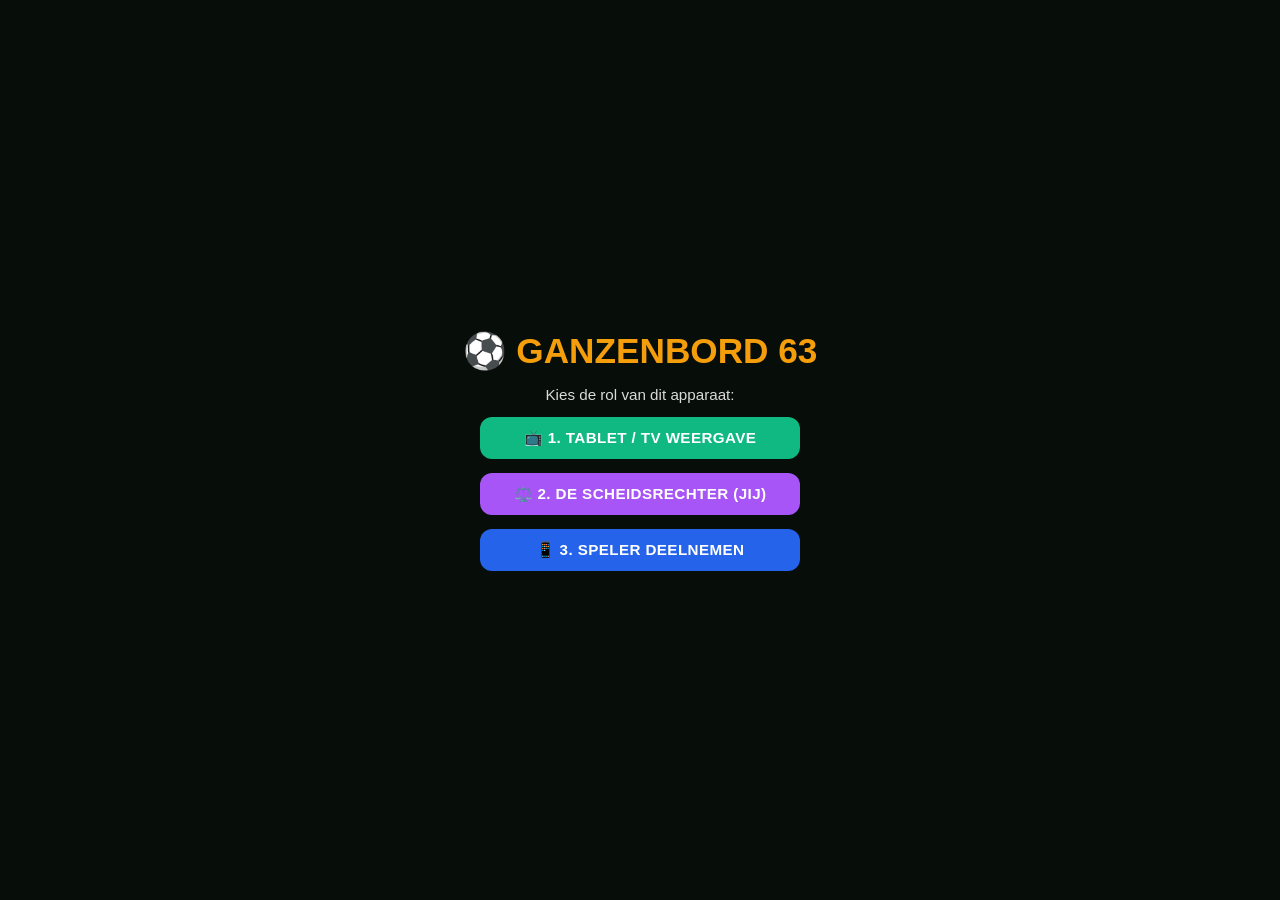
==== commit 71b99d9b: "woensdag" ====
--- a/Ganzenbord/index.html
+++ b/Ganzenbord/index.html
@@ -3,7 +3,7 @@
 <head>
   <meta charset="UTF-8">
   <meta name="viewport" content="width=device-width, initial-scale=1.0, maximum-scale=1.0, user-scalable=no">
-  <title>Voetbalweekend Ganzenbord</title>
+  <title>Voetbalweekend Ganzenbord (63 Vakjes)</title>
   <script src="https://unpkg.com/peerjs@1.5.2/dist/peerjs.min.js"></script>
   <script src="https://cdn.jsdelivr.net/npm/canvas-confetti@1.9.2/dist/confetti.browser.min.js"></script>
   <link rel="stylesheet" href="style.css">
@@ -13,13 +13,13 @@
   <!-- ALLEEN ZICHTBAAR IN TABLET / TV MODUS -->
   <button id="fs-toggle" onclick="toggleFullscreen()" style="display: none;">⛶ Volledig Scherm</button>
   
-  <!-- TIJDELIJKE MELDINGEN VOOR KAARTEN / ALERTS -->
+  <!-- TIJDELIJKE MELDINGEN VOOR KAARTEN / STRAFFEN -->
   <div id="sip-alert" class="sip-banner"></div>
 
   <!-- 1. STARTKEUZE SCHERM -->
   <div id="view-select" class="screen-view">
-    <h1 style="font-size: 2rem; color: var(--gold); font-weight: 900;">⚽ GANZENBORD</h1>
-    <p style="opacity: 0.8; max-width: 340px; font-size: 0.95rem;">Kies de rol van dit apparaat:</p>
+    <h1 style="font-size: 2.2rem; color: var(--gold); font-weight: 900;">⚽ GANZENBORD 63</h1>
+    <p style="opacity: 0.85; max-width: 340px; font-size: 0.95rem; text-align: center;">Kies de rol van dit apparaat:</p>
     
     <button class="btn btn-green" style="width: 100%; max-width: 320px;" onclick="initTV()">
       📺 1. Tablet / TV Weergave
@@ -51,7 +51,7 @@
       <div class="camera-box">
         <video id="camera-stream" autoplay playsinline muted></video>
         <img id="selfie-preview" style="display: none;" alt="Selfie">
-        <canvas id="selfie-canvas" width="200" height="200" style="display: none;"></canvas>
+        <canvas id="selfie-canvas" width="220" height="220" style="display: none;"></canvas>
       </div>
 
       <div style="display: flex; gap: 8px;">
@@ -69,7 +69,7 @@
       <input type="file" id="file-selfie-input" accept="image/*" capture="user" style="display: none;" onchange="handleFileSelfie(event)">
 
       <button class="btn btn-green" id="btn-join-game" style="width: 100%; padding: 12px;" onclick="submitPlayerJoin()">
-        ✅ Naar Kleedkamer
+        ✅ Naar de Dugout
       </button>
     </div>
   </div>
@@ -93,12 +93,26 @@
       <div class="pitch-center-circle"></div>
       <div class="pitch-midline"></div>
 
+      <!-- SPIRAAL SPEELBORD (9x7 = 63 VAKJES) -->
       <div id="board-grid"></div>
 
+      <!-- RECHTER KOLOM: LEGENDA + STAND -->
       <div class="tv-sidebar">
-        <div class="sidebar-title">📊 Stand op het Veld</div>
+        <div class="sidebar-title">📊 Stand tot Doel (63)</div>
         <div class="leaderboard-list" id="tv-leaderboard"></div>
-        <div style="margin-top: auto; font-size: 0.75rem; opacity: 0.5; text-align: center;">
+
+        <div class="sidebar-title" style="margin-top: 4px; font-size: 0.75rem;">🗂️ Categorieën</div>
+        <div class="cat-legend">
+          <span>🇷🇴 Roemenië</span>
+          <span>🌍 Het WK</span>
+          <span>🎬 Video/Audio</span>
+          <span>📸 Foto</span>
+          <span>⚽ Algemeen</span>
+          <span>🪪 Paspoort</span>
+          <span>💰 Transfers</span>
+        </div>
+
+        <div style="margin-top: auto; font-size: 0.75rem; opacity: 0.65; text-align: center;">
           Kamer Code: <span id="tv-room-code-badge" style="color:var(--gold); font-weight:900;">----</span>
         </div>
       </div>
@@ -107,18 +121,19 @@
     <!-- TV LOBBY OVERLAY -->
     <div id="tv-lobby-overlay" class="tv-overlay">
       <div class="overlay-box">
-        <h1 style="color: var(--gold); font-size: 2.2rem;">⚽ KLEEDKAMER LOBBY</h1>
+        <h1 style="color: var(--gold); font-size: 2.2rem;">⚽ DUGOUT & KLEEDKAMER</h1>
         <p style="font-size: 1.05rem; opacity: 0.85;">Ga op je telefoon naar de site en vul de kamercode in:</p>
         <div id="tv-room-code" class="room-code-display">....</div>
+        <div id="tv-csv-status" style="font-size: 0.8rem; color: #10b981; font-weight: 700;">Vragenlijst inladen...</div>
         
-        <div style="width: 100%; margin-top: 10px;">
+        <div style="width: 100%; margin-top: 6px;">
           <h3 style="font-size: 0.95rem; text-transform: uppercase; margin-bottom: 10px; opacity: 0.7;" id="tv-lobby-count">
             Verbonden Spelers (0)
           </h3>
           <div class="lobby-players-grid" id="tv-lobby-players"></div>
         </div>
 
-        <div id="tv-lobby-msg" style="margin-top: 8px; color: var(--gold); font-weight: 700;">
+        <div id="tv-lobby-msg" style="margin-top: 6px; color: var(--gold); font-weight: 700;">
           Wachten tot de Scheidsrechter het spel start...
         </div>
       </div>
@@ -162,23 +177,34 @@
       </div>
     </div>
 
-    <!-- TV CATEGORIE + VRAAG + RESULTAAT OVERLAY -->
+    <!-- TV SPECIAAL VAKJE OVERLAY -->
+    <div id="tv-special-overlay" class="tv-overlay" style="display: none;">
+      <div class="overlay-box">
+        <div id="tv-spec-icon" style="font-size: 4.5rem;">🚨</div>
+        <h1 id="tv-spec-title" style="color: var(--gold); font-size: 2.2rem;">SPECIAAL VAKJE!</h1>
+        <p id="tv-spec-desc" style="font-size: 1.4rem; font-weight: 800; line-height: 1.4;"></p>
+        <div id="tv-spec-sub" style="font-size: 1rem; opacity: 0.8; margin-top: 8px;">Wachten op de Scheidsrechter...</div>
+      </div>
+    </div>
+
+    <!-- TV VRAAG / KOPDUEL / MEDIA OVERLAY -->
     <div id="tv-question-overlay" class="tv-overlay" style="display: none;">
       <div class="overlay-box">
         <div id="tv-q-cat" class="cat-pill">Categorie</div>
 
-        <!-- STRAF & BELONING BOX -->
         <div class="stakes-row">
-          <div class="stake-pill stake-good" id="tv-stake-good">✅ Goed: Deel 2 slokken uit</div>
-          <div class="stake-pill stake-bad" id="tv-stake-bad">❌ Fout: Neem 2 slokken</div>
-        </div>
-
-        <!-- VRAAGTEKST (PAS ZICHTBAAR NA 'SHOW VRAAG') -->
-        <h2 id="tv-q-text" style="font-size: 1.65rem; font-weight: 800; line-height: 1.3; display: none;">
+          <div class="stake-pill stake-good" id="tv-stake-good">✅ Goed: Deel 3 slokken uit</div>
+          <div class="stake-pill stake-bad" id="tv-stake-bad">❌ Fout: Neem 3 slokken</div>
+        </div>
+
+        <h2 id="tv-q-text" style="font-size: 1.55rem; font-weight: 800; line-height: 1.3; display: none;">
           Vraagtekst...
         </h2>
 
-        <!-- RESULTAAT WEERGAVE OP TV (PAS ZICHTBAAR NA 'SHOW RESULTAAT') -->
+        <!-- MEDIA CONTAINER VOOR FOTO, AUDIO OF VIDEO -->
+        <div id="tv-media-box" style="display: none; width: 100%; max-height: 300px; justify-content: center; align-items: center;"></div>
+
+        <!-- RESULTAAT WEERGAVE OP TV -->
         <div id="tv-result-box" style="display: none; width: 100%; flex-direction: column; gap: 10px; margin-top: 6px;"></div>
 
         <div id="tv-q-status" style="font-size: 1.05rem; color: var(--gold); font-weight: 700;">
@@ -191,20 +217,23 @@
   <!-- 3. MOBIEL: SPELER WEERGAVE (NO-SCROLL FULLSCREEN) -->
   <div id="mobile-view" class="mobile-fullscreen" style="display: none;">
     <div class="m-header">
-      <div style="display: flex; align-items: center; gap: 12px;">
+      <div style="display: flex; align-items: center; gap: 10px;">
         <img id="m-header-avatar" src="" class="avatar-small" alt="Avatar">
         <div>
-          <div id="m-player-name" style="font-weight: 900; font-size: 1.15rem;">Speler</div>
-          <div id="m-tile-info" style="font-size: 0.8rem; opacity: 0.85; display: none;">Vak 1</div>
-        </div>
+          <div id="m-player-name" style="font-weight: 900; font-size: 1.1rem;">Speler</div>
+          <div id="m-tile-info" style="font-size: 0.78rem; opacity: 0.85; display: none;">Vak 1</div>
+        </div>
+      </div>
+      <div id="m-var-badge" style="display: none; font-size: 0.72rem; background: rgba(245, 158, 11, 0.2); border: 1px solid var(--gold); color: var(--gold); padding: 4px 8px; border-radius: 8px; font-weight: 800;">
+        🍺 VAR: 1x
       </div>
     </div>
 
     <div class="m-body-center">
-      <!-- 1. IN DE KLEEDKAMER -->
+      <!-- 1. IN DE DUGOUT -->
       <div id="m-lobby-card" class="m-card" style="text-align: center;">
-        <h3 style="color: var(--gold);">In de Kleedkamer</h3>
-        <p style="opacity: 0.8;">Je zit klaar! Kijk naar het scherm tot de scheidsrechter start.</p>
+        <h3 style="color: var(--gold);">In de Dugout</h3>
+        <p style="opacity: 0.8;">Je zit klaar! Kijk naar de TV tot de scheidsrechter het spel start.</p>
       </div>
 
       <!-- 2. WIEGELOOT GOOIEN -->
@@ -234,7 +263,7 @@
 
       <!-- 3. MIJN BEURT OM TE GOOIEN -->
       <div id="m-turn-card" class="m-card" style="display: none; text-align: center;">
-        <h2 style="color: var(--gold); font-size: 1.35rem;">Jij mag gooien!</h2>
+        <h2 style="color: var(--gold); font-size: 1.35rem;">Jij bent aan de beurt!</h2>
         <div class="dice-scene" style="width: 110px; height: 110px; margin: 10px auto;">
           <div class="dice-cube" id="m-turn-dice" style="transform: scale(0.72) rotateX(-15deg) rotateY(20deg);">
             <div class="cube-face face-1"><div class="pip"></div></div>
@@ -259,10 +288,10 @@
         </button>
       </div>
 
-      <!-- 4. WACHTSCHERM VOOR SPELERS -->
+      <!-- 4. WACHTSCHERM -->
       <div id="m-wait-turn-card" class="m-card" style="display: none; text-align: center;">
         <h3 id="m-wait-turn-text" style="color: var(--gold);">Even wachten...</h3>
-        <p id="m-wait-turn-sub" style="opacity: 0.75; font-size: 0.9rem;">Kijk naar het scherm op de TV.</p>
+        <p id="m-wait-turn-sub" style="opacity: 0.8; font-size: 0.95rem;">Kijk naar het bord op de TV.</p>
       </div>
 
       <!-- 5. ANTWOORD INVOEREN -->
@@ -276,11 +305,15 @@
         <div id="m-ans-status" style="font-size: 0.9rem; color: #10b981; font-weight: 800; text-align: center;"></div>
       </div>
 
-      <!-- 6. VOLLEDIG FELGROEN / FELROOD RESULTAATSCHERM -->
-      <div id="m-result-card" class="m-card" style="display: none; text-align: center; background: rgba(0,0,0,0.35); border: 2px solid #fff;">
+      <!-- 6. FELGROEN / FELROOD RESULTAAT + DRONKEN VAR KNOP -->
+      <div id="m-result-card" class="m-card" style="display: none; text-align: center; background: rgba(0,0,0,0.4); border: 2px solid #fff;">
         <div id="m-result-icon" style="font-size: 3.5rem;">✅</div>
         <h1 id="m-result-title" style="font-size: 2rem; font-weight: 900;">GOED!</h1>
         <p id="m-result-sub" style="font-size: 1.1rem; font-weight: 700;"></p>
+        
+        <button class="btn btn-yellow" id="m-btn-drunk-var" style="display: none; width: 100%; margin-top: 10px;" onclick="playerUseDrunkVar()">
+          🍺 Zet Dronken VAR in! (Maak GOED)
+        </button>
       </div>
     </div>
   </div>
@@ -289,10 +322,10 @@
   <div id="ref-view" class="mobile-fullscreen" style="display: none;">
     <div class="m-header" style="border-left: 6px solid var(--ref);">
       <div>
-        <div style="font-weight: 900; font-size: 1.1rem; color: var(--ref);">⚖️ DE SCHEIDSRECHTER</div>
-        <div style="font-size: 0.75rem; opacity: 0.75;" id="ref-status-sub">Kleedkamer Beheer</div>
-      </div>
-      <button id="ref-top-cards-btn" class="btn btn-yellow" style="display: none; padding: 6px 10px; font-size: 0.75rem;" onclick="toggleRefPenaltyModal()">
+        <div style="font-weight: 900; font-size: 1.05rem; color: var(--ref);">⚖️ DE SCHEIDSRECHTER</div>
+        <div style="font-size: 0.72rem; opacity: 0.75;" id="ref-status-sub">Dugout Beheer</div>
+      </div>
+      <button id="ref-top-cards-btn" class="btn btn-yellow" style="display: none; padding: 6px 10px; font-size: 0.72rem;" onclick="toggleRefPenaltyModal()">
         🟨🟥 Kaart / Kick
       </button>
     </div>
@@ -310,48 +343,60 @@
       <!-- FASE 2: WIEGELOOT CONTROLE -->
       <div id="ref-wiegeloot-card" class="m-card" style="display: none; text-align: center;">
         <h3 style="color: var(--gold);">🎲 Startvolgorde Gooien</h3>
-        <p id="ref-wiegeloot-status" style="font-size: 0.9rem; opacity: 0.85;">Wachten tot alle spelers hebben gegooid...</p>
+        <p id="ref-wiegeloot-status" style="font-size: 0.88rem; opacity: 0.85;">Wachten tot alle spelers hebben gegooid...</p>
         <div id="ref-wiegeloot-list" class="scroll-box"></div>
         <button class="btn btn-green" id="ref-btn-to-board-initial" style="width: 100%; display: none;" onclick="refGoToBoardInitial()">
           🏟️ Naar Bord
         </button>
       </div>
 
-      <!-- FASE 3: BORD CONTROLE (VOLGENDE SPELER LATEN GOOIEN) -->
+      <!-- FASE 3: BORD CONTROLE (VOLGENDE SPELER) -->
       <div id="ref-board-card" class="m-card" style="display: none; text-align: center;">
-        <div style="font-size: 0.8rem; text-transform: uppercase; color: var(--gold); font-weight: 800;">Spelbord Actief</div>
-        <h2 id="ref-next-player-title" style="font-size: 1.4rem;">Volgende: Speler</h2>
-        <p id="ref-board-sub" style="font-size: 0.9rem; opacity: 0.8;">Geef het startsein wanneer de speler mag dobbelen.</p>
-        <button class="btn btn-green" id="ref-btn-allow-roll" style="width: 100%; font-size: 1.15rem;" onclick="refAllowPlayerRoll()">
+        <div style="font-size: 0.78rem; text-transform: uppercase; color: var(--gold); font-weight: 800;">Spelbord Actief</div>
+        <h2 id="ref-next-player-title" style="font-size: 1.35rem;">Volgende: Speler</h2>
+        <p id="ref-board-sub" style="font-size: 0.88rem; opacity: 0.85;">Geef het startsein wanneer de speler mag gooien.</p>
+        <button class="btn btn-green" id="ref-btn-allow-roll" style="width: 100%; font-size: 1.1rem;" onclick="refAllowPlayerRoll()">
           🎲 Laat Speler Gooien
         </button>
+        <button class="btn btn-yellow" id="ref-btn-skip-turn" style="width: 100%; font-size: 1.05rem; display: none;" onclick="refConfirmSkipTurn()">
+          ⏭️ Beurt Overslaan & Volgende
+        </button>
+      </div>
+
+      <!-- FASE 3B: SPECIAAL VAKJE AFHANDELEN -->
+      <div id="ref-special-card" class="m-card" style="display: none; text-align: center;">
+        <div id="ref-spec-badge" class="cat-pill" style="align-self: center;">Speciaal Vakje</div>
+        <h3 id="ref-spec-title" style="color: var(--gold);">Gebeurtenis</h3>
+        <p id="ref-spec-desc" style="font-size: 0.92rem; line-height: 1.35;"></p>
+        <div id="ref-spec-buttons" style="display: flex; flex-direction: column; gap: 8px; width: 100%;"></div>
       </div>
 
       <!-- FASE 4: SPELER GELAND -> SHOW VRAAG -->
       <div id="ref-pre-question-card" class="m-card" style="display: none; text-align: center;">
         <div id="ref-pre-cat" class="cat-pill" style="align-self: center;">Categorie</div>
         <h3 id="ref-pre-title">Speler staat op het vakje!</h3>
-        <p style="font-size: 0.85rem; opacity: 0.8;">Op de TV staan nu de categorie en de straf/beloning.</p>
-        <div class="secret-ans-box" style="text-align: left; font-size: 0.85rem;">
-          <div style="opacity: 0.75; font-size: 0.7rem;">KOMENDE VRAAG:</div>
+        <div class="secret-ans-box" style="text-align: left; font-size: 0.82rem;">
+          <div style="opacity: 0.75; font-size: 0.68rem;">KOMENDE VRAAG:</div>
           <div id="ref-preview-q">...</div>
-        </div>
-        <button class="btn btn-yellow" style="width: 100%; font-size: 1.15rem;" onclick="refShowQuestion()">
+          <div style="opacity: 0.75; font-size: 0.68rem; margin-top: 6px;">ANTWOORD:</div>
+          <div id="ref-preview-a" style="color: #fff;">...</div>
+        </div>
+        <button class="btn btn-yellow" style="width: 100%; font-size: 1.1rem;" onclick="refShowQuestion()">
           📺 Show Vraag
         </button>
       </div>
 
-      <!-- FASE 5: ANTWOORDEN BEOORDELEN + SHOW RESULTAAT + NAAR BORD -->
+      <!-- FASE 5: REGULIERE / GROEPSVRAAG BEOORDELEN -->
       <div id="ref-judge-card" class="m-card" style="display: none;">
         <div style="font-size: 0.75rem; color: var(--gold); text-transform: uppercase; font-weight: 800;" id="ref-q-active-cat">Vraag Actief</div>
-        <p id="ref-q-text" style="font-weight: 700; font-size: 0.95rem;"></p>
+        <p id="ref-q-text" style="font-weight: 700; font-size: 0.9rem;"></p>
         
-        <div class="secret-ans-box" style="padding: 10px;">
-          <span style="font-size: 0.7rem; text-transform: uppercase; display: block; opacity: 0.8;">Geheim Antwoord:</span>
-          <span id="ref-q-secret-ans" style="font-size: 0.95rem;">...</span>
-        </div>
-
-        <div id="ref-answers-list" class="scroll-box" style="max-height: 150px;"></div>
+        <div class="secret-ans-box" style="padding: 8px 10px;">
+          <span style="font-size: 0.68rem; text-transform: uppercase; display: block; opacity: 0.8;">Geheim Antwoord:</span>
+          <span id="ref-q-secret-ans" style="font-size: 0.92rem;">...</span>
+        </div>
+
+        <div id="ref-answers-list" class="scroll-box" style="max-height: 140px;"></div>
         
         <button class="btn btn-yellow" id="ref-btn-show-result" style="width: 100%; display: none;" onclick="refShowResult()">
           📢 Show Resultaat
@@ -361,21 +406,29 @@
         </button>
       </div>
 
-      <!-- POPUP VOOR KAARTEN & KICKEN TIJDENS SPEL -->
+      <!-- FASE 5B: KOPDUEL BEOORDELEN -->
+      <div id="ref-kopduel-card" class="m-card" style="display: none;">
+        <div style="font-size: 0.78rem; color: var(--gold); text-transform: uppercase; font-weight: 800;">💥 KOPDUEL INSCHATTINGSVRAAG</div>
+        <p id="ref-kd-text" style="font-weight: 700; font-size: 0.9rem;"></p>
+        <div class="secret-ans-box" style="padding: 8px 10px;">
+          <span style="font-size: 0.68rem; text-transform: uppercase; display: block; opacity: 0.8;">Juiste Getal / Antwoord:</span>
+          <span id="ref-kd-secret-ans" style="font-size: 0.95rem;">...</span>
+        </div>
+        <div id="ref-kd-answers" class="scroll-box" style="max-height: 110px;"></div>
+        <div id="ref-kd-actions" style="display: flex; flex-direction: column; gap: 6px;"></div>
+        <button class="btn btn-blue" id="ref-kd-to-board" style="width: 100%; display: none;" onclick="refBackToBoard()">
+          🏟️ Naar Bord
+        </button>
+      </div>
+
+      <!-- POPUP VOOR KAARTEN & KICKEN -->
       <div id="ref-penalty-modal" class="m-card" style="display: none;">
         <div style="display: flex; justify-content: space-between; align-items: center;">
           <h4 style="color: var(--gold);">⚡ Kaarten & Spelersbeheer</h4>
           <button class="btn btn-blue" style="padding: 4px 10px; font-size: 0.75rem;" onclick="toggleRefPenaltyModal()">Sluit</button>
         </div>
-        <div style="display: grid; grid-template-columns: 1fr 1fr; gap: 8px;">
-          <button class="btn btn-yellow" style="color: #000; font-size: 0.8rem; padding: 10px;" onclick="refCardPenalty('geel')">
-            🟨 Gele Kaart
-          </button>
-          <button class="btn btn-red" style="font-size: 0.8rem; padding: 10px;" onclick="refCardPenalty('rood')">
-            🟥 Rode Kaart
-          </button>
-        </div>
-        <div id="ref-active-player-list" class="scroll-box" style="max-height: 160px;"></div>
+        <p style="font-size: 0.75rem; opacity: 0.8;">Geel = 5 slokken | 2e Geel = 1 beurt + Atje | Rood = 2 beurten + Atje</p>
+        <div id="ref-active-player-list" class="scroll-box" style="max-height: 210px;"></div>
       </div>
     </div>
   </div>
--- a/Ganzenbord/style.css
+++ b/Ganzenbord/style.css
@@ -2,7 +2,7 @@
   --bg: #070d09;
   --gold: #f59e0b;
   --card-bg: rgba(15, 23, 42, 0.95);
-  --pitch-lines: rgba(255, 255, 255, 0.4);
+  --pitch-lines: rgba(255, 255, 255, 0.35);
   --ref: #a855f7;
 }
 
@@ -20,12 +20,11 @@
   color: #fff;
   width: 100%;
   height: 100dvh;
-  overflow: hidden; /* Voorkomt scrollen op telefoon & tablet */
+  overflow: hidden;
   position: fixed;
   inset: 0;
 }
 
-/* VASTE SCHERMEN ZONDER SCROLL */
 .screen-view {
   width: 100%;
   height: 100dvh;
@@ -43,7 +42,7 @@
   max-width: 500px;
   height: 100dvh;
   margin: 0 auto;
-  padding: 12px 16px;
+  padding: 10px 14px;
   display: flex;
   flex-direction: column;
   justify-content: space-between;
@@ -61,21 +60,20 @@
   overflow: hidden;
 }
 
-/* KNOPPEN */
 .btn {
-  padding: 14px 20px;
+  padding: 12px 18px;
   border: none;
   border-radius: 12px;
   font-weight: 800;
-  font-size: 1rem;
+  font-size: 0.95rem;
   cursor: pointer;
   text-transform: uppercase;
-  letter-spacing: 0.5px;
+  letter-spacing: 0.4px;
   transition: transform 0.1s;
   display: inline-flex;
   align-items: center;
   justify-content: center;
-  gap: 8px;
+  gap: 6px;
 }
 .btn:active { transform: scale(0.97); }
 .btn-green { background: #10b981; color: #fff; }
@@ -85,17 +83,16 @@
 .btn-purple { background: var(--ref); color: #fff; }
 
 .input-label {
-  font-size: 0.78rem;
+  font-size: 0.75rem;
   font-weight: 700;
   color: #cbd5e1;
   display: block;
-  margin-bottom: 3px;
-}
-
-/* CAMERA & SELFIE BOX COMPACT */
+  margin-bottom: 2px;
+}
+
 .camera-box {
-  width: 135px;
-  height: 135px;
+  width: 130px;
+  height: 130px;
   margin: 0 auto;
   border-radius: 50%;
   overflow: hidden;
@@ -113,28 +110,26 @@
   transform: scaleX(-1);
 }
 .fallback-upload {
-  font-size: 0.75rem;
+  font-size: 0.72rem;
   text-align: center;
   color: #94a3b8;
   text-decoration: underline;
   cursor: pointer;
 }
 
-/* AVATARS */
 .avatar-small {
-  width: 40px;
-  height: 40px;
+  width: 38px;
+  height: 38px;
   border-radius: 50%;
   object-fit: cover;
   border: 2px solid var(--gold);
 }
 .avatar-large {
-  width: 84px;
-  height: 84px;
+  width: 80px;
+  height: 80px;
   border-radius: 50%;
   overflow: hidden;
   border: 4px solid var(--gold);
-  margin-bottom: -6px;
 }
 .avatar-large img {
   width: 100%;
@@ -144,15 +139,15 @@
 
 #fs-toggle {
   position: fixed;
-  top: 12px;
-  right: 12px;
+  top: 10px;
+  right: 10px;
   z-index: 1000;
-  background: rgba(0,0,0,0.65);
+  background: rgba(0,0,0,0.7);
   border: 1px solid rgba(255,255,255,0.25);
   color: #fff;
-  padding: 8px 14px;
+  padding: 6px 12px;
   border-radius: 8px;
-  font-size: 0.85rem;
+  font-size: 0.8rem;
   cursor: pointer;
 }
 
@@ -169,93 +164,162 @@
   width: 100%;
   height: 100%;
   position: relative;
-  background: radial-gradient(circle at center, #1b5e20 0%, #0d3813 100%);
-  display: flex;
-  flex-direction: column;
-  padding: 20px 280px 20px 20px;
+  background: radial-gradient(circle at center, #1e6b24 0%, #0d3813 100%);
+  display: flex;
+  flex-direction: column;
+  padding: 14px 255px 14px 14px;
 }
 .pitch-lines {
   position: absolute;
-  inset: 20px 280px 20px 20px;
-  border: 4px solid var(--pitch-lines);
-  border-radius: 16px;
+  inset: 14px 255px 14px 14px;
+  border: 3px solid var(--pitch-lines);
+  border-radius: 14px;
   pointer-events: none;
 }
 .pitch-center-circle {
   position: absolute;
   top: 50%;
-  left: calc((100% - 280px) / 2);
+  left: calc((100% - 241px) / 2);
   transform: translate(-50%, -50%);
-  width: 220px;
-  height: 220px;
-  border: 4px solid var(--pitch-lines);
-  border-radius: 50%;
+  width: 240px;
+  height: 240px;
+  border: 3px solid var(--pitch-lines);
+  border-radius: 50%;
+  pointer-events: none;
 }
 .pitch-midline {
   position: absolute;
-  top: 20px;
-  bottom: 20px;
-  left: calc((100% - 280px) / 2);
-  border-left: 4px solid var(--pitch-lines);
-}
-
+  top: 14px;
+  bottom: 14px;
+  left: calc((100% - 241px) / 2);
+  border-left: 3px solid var(--pitch-lines);
+  pointer-events: none;
+}
+
+/* 9x7 GANZENBORD SPIRAAL OP HET VELD */
 #board-grid {
   position: absolute;
-  inset: 30px 290px 30px 30px;
+  inset: 22px 263px 22px 22px;
   display: grid;
   grid-template-columns: repeat(9, 1fr);
-  grid-template-rows: repeat(5, 1fr);
-  gap: 8px;
-}
+  grid-template-rows: repeat(7, 1fr);
+  gap: 6px;
+}
+
 .tile {
-  background: rgba(0, 0, 0, 0.45);
-  border: 2px solid rgba(255,255,255,0.15);
+  background: rgba(8, 20, 12, 0.72);
+  border: 2px solid rgba(255,255,255,0.22);
   border-radius: 10px;
   position: relative;
   display: flex;
   flex-direction: column;
   align-items: center;
-  justify-content: space-between;
-  padding: 4px;
-  font-size: 0.7rem;
-  font-weight: 700;
+  justify-content: center;
+  padding: 2px;
   color: #fff;
-}
-.tile-num { position: absolute; top: 3px; left: 5px; font-size: 0.75rem; font-weight: 900; opacity: 0.6; }
-.tile-icon { font-size: 1.25rem; margin-top: 6px; }
-.tile-name { text-align: center; line-height: 1; font-size: 0.62rem; opacity: 0.9; }
-.tile.special { border-color: var(--gold); background: rgba(245, 158, 11, 0.22); }
-.tile.start { border-color: #3b82f6; background: rgba(59, 130, 246, 0.25); }
-.tile.finish { border-color: #22c55e; background: rgba(34, 197, 94, 0.3); }
-
-/* SELFIE PIONNEN MET SPRING-ANIMATIE */
+  overflow: visible;
+  transition: transform 0.2s;
+}
+
+/* Richtingpijltjes die het spiraalpad aangeven */
+.tile-dir {
+  position: absolute;
+  top: 2px;
+  right: 4px;
+  font-size: 0.65rem;
+  opacity: 0.45;
+  font-weight: 900;
+}
+
+.tile-num {
+  position: absolute;
+  top: 2px;
+  left: 5px;
+  font-size: 0.72rem;
+  font-weight: 900;
+  color: rgba(255,255,255,0.85);
+  z-index: 2;
+}
+
+/* GROOT CATEGORIE-ICOON IN ELK VAKJE */
+.tile-icon {
+  font-size: 1.85rem;
+  line-height: 1;
+  filter: drop-shadow(0 2px 4px rgba(0,0,0,0.6));
+}
+
+.tile-name {
+  font-size: 0.56rem;
+  font-weight: 800;
+  text-align: center;
+  line-height: 1.05;
+  margin-top: 2px;
+  padding: 1px 4px;
+  border-radius: 4px;
+  background: rgba(0,0,0,0.45);
+  max-width: 95%;
+  white-space: nowrap;
+  overflow: hidden;
+  text-overflow: ellipsis;
+}
+
+/* Duidelijke kleuraccenten per categorie */
+.tile.cat-roemenie { border-color: #facc15; background: linear-gradient(145deg, rgba(234,179,8,0.28), rgba(30,58,138,0.35)); }
+.tile.cat-wk { border-color: #38bdf8; background: linear-gradient(145deg, rgba(2,132,199,0.3), rgba(15,23,42,0.6)); }
+.tile.cat-video_audio { border-color: #c084fc; background: linear-gradient(145deg, rgba(147,51,234,0.3), rgba(15,23,42,0.6)); }
+.tile.cat-foto { border-color: #f472b6; background: linear-gradient(145deg, rgba(219,39,119,0.3), rgba(15,23,42,0.6)); }
+.tile.cat-algemeen { border-color: #4ade80; background: linear-gradient(145deg, rgba(22,163,74,0.3), rgba(15,23,42,0.6)); }
+.tile.cat-paspoort { border-color: #fb923c; background: linear-gradient(145deg, rgba(234,88,12,0.3), rgba(15,23,42,0.6)); }
+.tile.cat-transfers { border-color: #2dd4bf; background: linear-gradient(145deg, rgba(13,148,136,0.3), rgba(15,23,42,0.6)); }
+
+.tile.special {
+  border: 2.5px solid var(--gold);
+  background: linear-gradient(135deg, rgba(245, 158, 11, 0.42), rgba(120, 53, 15, 0.65));
+  box-shadow: inset 0 0 10px rgba(245,158,11,0.35);
+}
+.tile.start {
+  border: 3px solid #3b82f6;
+  background: linear-gradient(135deg, rgba(37, 99, 235, 0.5), rgba(15, 23, 42, 0.8));
+}
+.tile.finish {
+  border: 3px solid #22c55e;
+  background: radial-gradient(circle, rgba(34, 197, 94, 0.65) 0%, rgba(5, 46, 22, 0.9) 100%);
+  box-shadow: 0 0 20px rgba(34, 197, 94, 0.6);
+}
+
+/* EXTRA GROTE EN DUIDELIJKE SELFIE-PIONNEN OP HET BORD */
 .tile-tokens {
-  display: flex;
-  gap: 3px;
-  position: absolute;
-  bottom: 3px;
-  left: 50%;
-  transform: translateX(-50%);
-  z-index: 10;
+  position: absolute;
+  inset: 0;
+  display: flex;
+  align-items: center;
+  justify-content: center;
+  gap: 2px;
+  z-index: 25;
+  pointer-events: none;
   flex-wrap: wrap;
-  justify-content: center;
-  width: 95%;
 }
 .p-token {
-  width: 34px;
-  height: 34px;
-  border-radius: 50%;
-  border: 2.5px solid #fff;
-  overflow: hidden;
-  background: #1e293b;
-  box-shadow: 0 4px 10px rgba(0,0,0,0.9);
+  width: 48px;
+  height: 48px;
+  border-radius: 50%;
+  border: 3.5px solid #fff;
+  overflow: hidden;
+  background: #0f172a;
+  box-shadow: 0 6px 14px rgba(0,0,0,0.95), 0 0 0 2px rgba(0,0,0,0.6);
   display: flex;
   align-items: center;
   justify-content: center;
   animation: tokenHop 0.45s cubic-bezier(0.175, 0.885, 0.32, 1.275);
 }
+/* Als er meerdere spelers op 1 vak staan, schalen ze netjes zodat iedereen zichtbaar blijft */
+.tile-tokens.multi .p-token {
+  width: 36px;
+  height: 36px;
+  border-width: 2.5px;
+}
 @keyframes tokenHop {
-  0% { transform: translateY(-18px) scale(1.25); }
+  0% { transform: translateY(-22px) scale(1.35); }
   100% { transform: translateY(0) scale(1); }
 }
 .p-token img {
@@ -267,41 +331,52 @@
 /* TV SIDEBAR */
 .tv-sidebar {
   position: absolute;
-  top: 20px;
-  right: 20px;
-  bottom: 20px;
-  width: 245px;
+  top: 14px;
+  right: 14px;
+  bottom: 14px;
+  width: 230px;
   background: var(--card-bg);
   border: 2px solid rgba(255,255,255,0.15);
   border-radius: 14px;
-  padding: 16px;
-  display: flex;
-  flex-direction: column;
-  gap: 14px;
-}
-.sidebar-title { font-size: 0.9rem; text-transform: uppercase; color: var(--gold); font-weight: 900; }
-.leaderboard-list { display: flex; flex-direction: column; gap: 10px; overflow-y: auto; }
+  padding: 12px;
+  display: flex;
+  flex-direction: column;
+  gap: 10px;
+}
+.sidebar-title { font-size: 0.82rem; text-transform: uppercase; color: var(--gold); font-weight: 900; }
+.leaderboard-list { display: flex; flex-direction: column; gap: 8px; overflow-y: auto; }
 .lb-card {
   background: rgba(255,255,255,0.06);
-  padding: 8px 10px;
+  padding: 6px 8px;
   border-radius: 10px;
   border-left: 5px solid #fff;
   display: flex;
   align-items: center;
-  gap: 10px;
+  gap: 8px;
 }
 .lb-card.active-turn { background: rgba(245, 158, 11, 0.25); }
 .lb-avatar {
-  width: 36px;
-  height: 36px;
+  width: 34px;
+  height: 34px;
   border-radius: 50%;
   object-fit: cover;
   border: 2px solid #fff;
   flex-shrink: 0;
 }
 .lb-info { flex: 1; overflow: hidden; }
-.lb-top { display: flex; justify-content: space-between; align-items: center; font-weight: 800; font-size: 0.9rem; }
-.lb-sub { font-size: 0.75rem; opacity: 0.75; }
+.lb-top { display: flex; justify-content: space-between; align-items: center; font-weight: 800; font-size: 0.85rem; }
+.lb-sub { font-size: 0.7rem; opacity: 0.8; }
+
+.cat-legend {
+  display: grid;
+  grid-template-columns: 1fr 1fr;
+  gap: 4px;
+  font-size: 0.68rem;
+  opacity: 0.85;
+  background: rgba(255,255,255,0.04);
+  padding: 8px;
+  border-radius: 8px;
+}
 
 /* OVERLAYS OP TV */
 .tv-overlay {
@@ -314,42 +389,42 @@
   flex-direction: column;
   align-items: center;
   justify-content: center;
-  padding: 30px;
+  padding: 24px;
   text-align: center;
 }
 .overlay-box {
   background: #111827;
   border: 3px solid rgba(255,255,255,0.2);
   border-radius: 20px;
-  padding: 28px;
-  max-width: 760px;
+  padding: 24px;
+  max-width: 780px;
   width: 100%;
   box-shadow: 0 20px 50px rgba(0,0,0,0.9);
   display: flex;
   flex-direction: column;
   align-items: center;
-  gap: 16px;
+  gap: 14px;
 }
 .room-code-display {
-  font-size: 4rem;
+  font-size: 3.8rem;
   font-weight: 900;
   letter-spacing: 6px;
   color: #fff;
   background: #1e293b;
-  padding: 6px 32px;
+  padding: 6px 30px;
   border-radius: 16px;
   border: 2px dashed var(--gold);
 }
 .lobby-players-grid {
   display: grid;
-  grid-template-columns: repeat(auto-fit, minmax(130px, 1fr));
+  grid-template-columns: repeat(auto-fit, minmax(125px, 1fr));
   gap: 12px;
   width: 100%;
 }
 .lobby-player-card {
   background: rgba(255,255,255,0.06);
   border: 2px solid #fff;
-  padding: 12px;
+  padding: 10px;
   border-radius: 14px;
   display: flex;
   flex-direction: column;
@@ -357,26 +432,25 @@
   gap: 6px;
 }
 .lobby-player-card img {
-  width: 64px;
-  height: 64px;
+  width: 60px;
+  height: 60px;
   border-radius: 50%;
   object-fit: cover;
   border: 3px solid #fff;
 }
 
-/* STRAF & BELONING PILLS OP TV */
 .stakes-row {
   display: flex;
-  gap: 14px;
+  gap: 12px;
   flex-wrap: wrap;
   justify-content: center;
   width: 100%;
 }
 .stake-pill {
-  padding: 10px 18px;
+  padding: 8px 16px;
   border-radius: 12px;
   font-weight: 800;
-  font-size: 0.95rem;
+  font-size: 0.9rem;
 }
 .stake-good {
   background: rgba(16, 185, 129, 0.2);
@@ -387,6 +461,14 @@
   background: rgba(239, 68, 68, 0.2);
   border: 2px solid #ef4444;
   color: #fca5a5;
+}
+
+/* MEDIA ELEMENTEN OP TV */
+#tv-media-box img, #tv-media-box video {
+  max-height: 270px;
+  max-width: 100%;
+  border-radius: 12px;
+  border: 3px solid var(--gold);
 }
 
 /* 3D DOBBELSTEEN */
@@ -394,7 +476,7 @@
   width: 140px;
   height: 140px;
   perspective: 900px;
-  margin: 14px auto;
+  margin: 12px auto;
 }
 .dice-cube {
   width: 100%;
@@ -440,7 +522,7 @@
 .face-3 .pip:nth-child(3) { grid-column: 3; grid-row: 3; }
 .face-4 { transform: rotateX(-90deg) translateZ(70px); grid-template-columns: 1fr 1fr; grid-template-rows: 1fr 1fr; }
 
-/* MOBIELE ELEMENTEN */
+/* MOBIELE KAARTEN */
 .m-header {
   background: var(--card-bg);
   padding: 10px 14px;
@@ -453,31 +535,28 @@
   flex-shrink: 0;
 }
 .m-card {
-  background: rgba(30, 41, 59, 0.9);
+  background: rgba(30, 41, 59, 0.92);
   border: 1px solid rgba(255,255,255,0.14);
   border-radius: 16px;
   padding: 16px;
   display: flex;
   flex-direction: column;
-  gap: 12px;
+  gap: 10px;
   width: 100%;
   max-width: 440px;
 }
-.compact-card {
-  gap: 10px;
-  padding: 14px;
-}
+.compact-card { gap: 8px; padding: 14px; }
 .scroll-box {
   display: flex;
   flex-direction: column;
   gap: 8px;
-  max-height: 220px;
+  max-height: 200px;
   overflow-y: auto;
   padding-right: 4px;
 }
 .m-input {
   width: 100%;
-  padding: 12px;
+  padding: 11px;
   border-radius: 10px;
   border: 2px solid #334155;
   background: #0f172a;
@@ -490,7 +569,7 @@
   background: #422006;
   border: 2px solid var(--gold);
   border-radius: 12px;
-  padding: 12px;
+  padding: 10px;
   color: #fef08a;
   font-weight: 700;
 }
@@ -511,13 +590,13 @@
   transform: translateX(-50%);
   background: #e11d48;
   color: #fff;
-  padding: 14px 28px;
+  padding: 14px 26px;
   border-radius: 30px;
-  font-size: 1.2rem;
+  font-size: 1.15rem;
   font-weight: 900;
-  box-shadow: 0 10px 25px rgba(0,0,0,0.7);
+  box-shadow: 0 10px 25px rgba(0,0,0,0.8);
   z-index: 2000;
   display: none;
   text-align: center;
-  max-width: 90vw;
+  max-width: 92vw;
 }
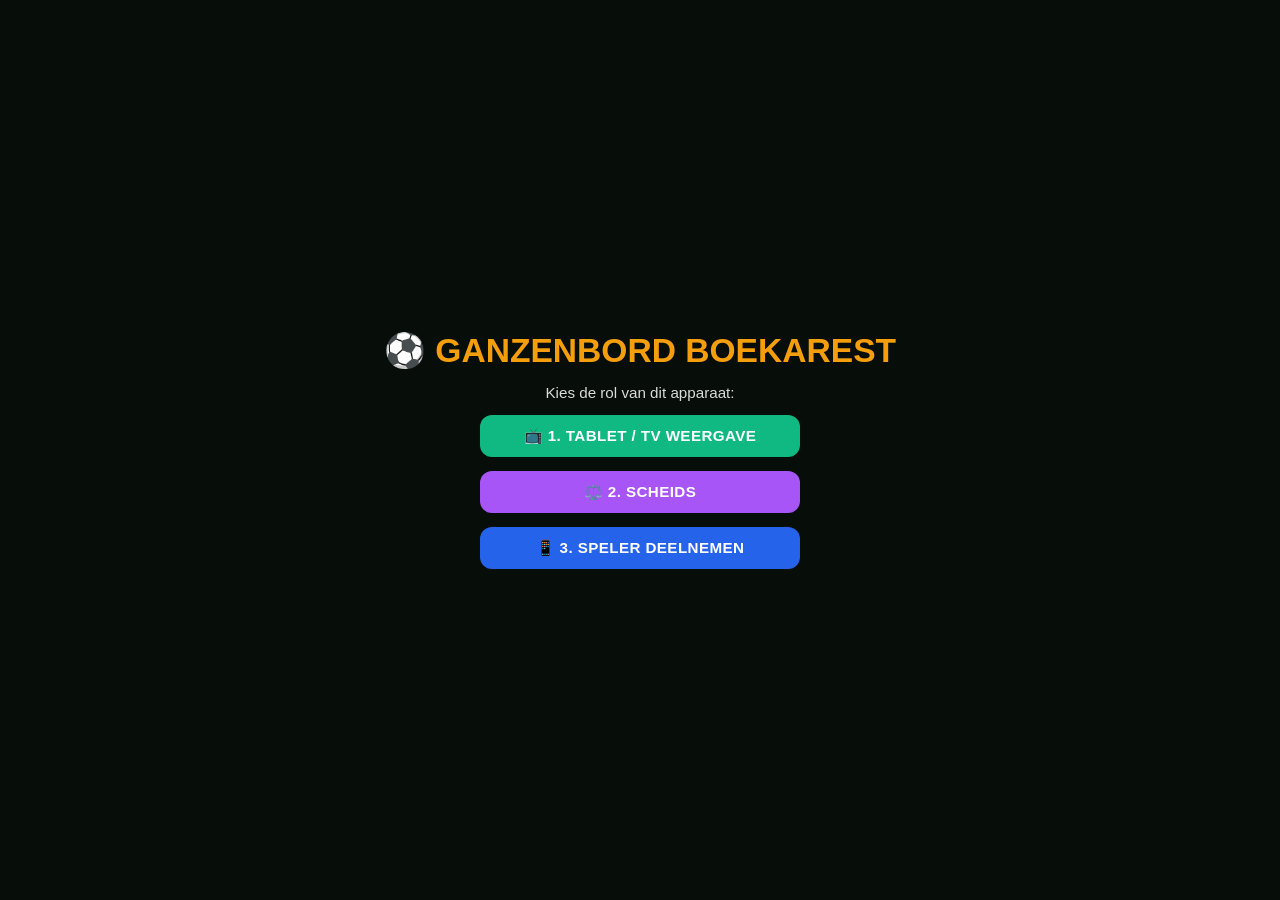
==== commit c8398795: "nieuwe versie" ====
--- a/Ganzenbord/index.html
+++ b/Ganzenbord/index.html
@@ -3,40 +3,26 @@
 <head>
   <meta charset="UTF-8">
   <meta name="viewport" content="width=device-width, initial-scale=1.0, maximum-scale=1.0, user-scalable=no">
-  <title>Voetbalweekend Ganzenbord (63 Vakjes)</title>
+  <title>Ganzenbord Boekarest</title>
   <script src="https://unpkg.com/peerjs@1.5.2/dist/peerjs.min.js"></script>
   <script src="https://cdn.jsdelivr.net/npm/canvas-confetti@1.9.2/dist/confetti.browser.min.js"></script>
   <link rel="stylesheet" href="style.css">
 </head>
 <body>
 
-  <!-- ALLEEN ZICHTBAAR IN TABLET / TV MODUS -->
   <button id="fs-toggle" onclick="toggleFullscreen()" style="display: none;">⛶ Volledig Scherm</button>
-  
-  <!-- TIJDELIJKE MELDINGEN VOOR KAARTEN / STRAFFEN -->
-  <div id="sip-alert" class="sip-banner"></div>
-
-  <!-- 1. STARTKEUZE SCHERM -->
+
   <div id="view-select" class="screen-view">
-    <h1 style="font-size: 2.2rem; color: var(--gold); font-weight: 900;">⚽ GANZENBORD 63</h1>
+    <h1 style="font-size: 2.1rem; color: var(--gold); font-weight: 900; text-align: center;">⚽ GANZENBORD BOEKAREST</h1>
     <p style="opacity: 0.85; max-width: 340px; font-size: 0.95rem; text-align: center;">Kies de rol van dit apparaat:</p>
-    
-    <button class="btn btn-green" style="width: 100%; max-width: 320px;" onclick="initTV()">
-      📺 1. Tablet / TV Weergave
-    </button>
-    <button class="btn btn-purple" style="width: 100%; max-width: 320px;" onclick="showRefereeSetup()">
-      ⚖️ 2. De Scheidsrechter (Jij)
-    </button>
-    <button class="btn btn-blue" style="width: 100%; max-width: 320px;" onclick="showPlayerSetup()">
-      📱 3. Speler Deelnemen
-    </button>
-  </div>
-
-  <!-- 1B. SPELER REGISTRATIE + SELFIE SCHERM -->
+    <button class="btn btn-green" style="width: 100%; max-width: 320px;" onclick="initTV()">📺 1. Tablet / TV Weergave</button>
+    <button class="btn btn-purple" style="width: 100%; max-width: 320px;" onclick="showRefereeSetup()">⚖️ 2. Scheids</button>
+    <button class="btn btn-blue" style="width: 100%; max-width: 320px;" onclick="showPlayerSetup()">📱 3. Speler Deelnemen</button>
+  </div>
+
   <div id="player-setup-view" class="screen-view" style="display: none;">
     <div class="m-card compact-card">
       <h2 style="color: var(--gold); text-align: center; font-size: 1.3rem;">📱 Speler Aanmelden</h2>
-      
       <div style="display: grid; grid-template-columns: 1fr 1.3fr; gap: 8px;">
         <div>
           <label class="input-label">Kamercode:</label>
@@ -47,99 +33,113 @@
           <input type="text" id="join-name" class="m-input" placeholder="Je naam..." maxlength="12">
         </div>
       </div>
-
       <div class="camera-box">
         <video id="camera-stream" autoplay playsinline muted></video>
         <img id="selfie-preview" style="display: none;" alt="Selfie">
         <canvas id="selfie-canvas" width="220" height="220" style="display: none;"></canvas>
       </div>
-
       <div style="display: flex; gap: 8px;">
-        <button class="btn btn-yellow" id="btn-take-selfie" style="flex: 1; padding: 10px;" onclick="takeSelfie()">
-          📸 Maak Selfie
-        </button>
-        <button class="btn btn-blue" id="btn-retake-selfie" style="flex: 1; padding: 10px; display: none;" onclick="retakeSelfie()">
-          🔄 Opnieuw
-        </button>
-      </div>
-
-      <label for="file-selfie-input" class="fallback-upload">
-        Camera werkt niet? Tik hier voor foto
-      </label>
+        <button class="btn btn-yellow" id="btn-take-selfie" style="flex: 1; padding: 10px;" onclick="takeSelfie()">📸 Maak Selfie</button>
+        <button class="btn btn-blue" id="btn-retake-selfie" style="flex: 1; padding: 10px; display: none;" onclick="retakeSelfie()">🔄 Opnieuw</button>
+      </div>
+      <label for="file-selfie-input" class="fallback-upload">Camera werkt niet? Tik hier voor foto</label>
       <input type="file" id="file-selfie-input" accept="image/*" capture="user" style="display: none;" onchange="handleFileSelfie(event)">
-
-      <button class="btn btn-green" id="btn-join-game" style="width: 100%; padding: 12px;" onclick="submitPlayerJoin()">
-        ✅ Naar de Dugout
-      </button>
-    </div>
-  </div>
-
-  <!-- 1C. SCHEIDSRECHTER LOGIN -->
+      <button class="btn btn-green" id="btn-join-game" style="width: 100%; padding: 12px;" onclick="submitPlayerJoin()">✅ Naar de Dugout</button>
+    </div>
+  </div>
+
   <div id="ref-setup-view" class="screen-view" style="display: none;">
     <div class="m-card">
-      <h2 style="color: var(--ref); text-align: center;">⚖️ Scheidsrechter Login</h2>
+      <h2 style="color: var(--ref); text-align: center;">⚖️ Scheids Login</h2>
       <label class="input-label">Kamercode (van TV):</label>
       <input type="number" id="ref-join-code" class="m-input" placeholder="4-cijferige code">
-      <button class="btn btn-purple" style="width: 100%;" onclick="connectReferee()">
-        Verbind als Scheidsrechter
-      </button>
-    </div>
-  </div>
-
-  <!-- 2. TV / TABLET SCHERM -->
+      <button class="btn btn-purple" style="width: 100%;" onclick="connectReferee()">Verbind als Scheids</button>
+    </div>
+  </div>
+
   <div id="tv-view">
     <div class="pitch-container">
       <div class="pitch-lines"></div>
       <div class="pitch-center-circle"></div>
       <div class="pitch-midline"></div>
-
-      <!-- SPIRAAL SPEELBORD (9x7 = 63 VAKJES) -->
       <div id="board-grid"></div>
 
-      <!-- RECHTER KOLOM: LEGENDA + STAND -->
       <div class="tv-sidebar">
-        <div class="sidebar-title">📊 Stand tot Doel (63)</div>
+        <div class="sidebar-title">📊 Volgorde & Stand (63)</div>
         <div class="leaderboard-list" id="tv-leaderboard"></div>
 
-        <div class="sidebar-title" style="margin-top: 4px; font-size: 0.75rem;">🗂️ Categorieën</div>
-        <div class="cat-legend">
-          <span>🇷🇴 Roemenië</span>
-          <span>🌍 Het WK</span>
-          <span>🎬 Video/Audio</span>
-          <span>📸 Foto</span>
-          <span>⚽ Algemeen</span>
-          <span>🪪 Paspoort</span>
-          <span>💰 Transfers</span>
-        </div>
-
-        <div style="margin-top: auto; font-size: 0.75rem; opacity: 0.65; text-align: center;">
+        <div id="tv-sidebar-dice-box" class="sidebar-dice-box" style="display: none;">
+          <div id="tv-dice-turn-player" style="font-weight: 900; font-size: 0.85rem; text-align: center;">Speler gooit...</div>
+          <div class="dice-scene sidebar-dice-scene">
+            <div class="dice-cube" id="tv-dice-cube" style="transform: scale(0.58) rotateX(-15deg) rotateY(20deg);">
+              <div class="cube-face face-1"><div class="pip"></div></div>
+              <div class="cube-face face-6"><div class="pip"></div><div class="pip"></div><div class="pip"></div><div class="pip"></div><div class="pip"></div><div class="pip"></div></div>
+              <div class="cube-face face-2"><div class="pip"></div><div class="pip"></div></div>
+              <div class="cube-face face-5"><div class="pip"></div><div class="pip"></div><div class="pip"></div><div class="pip"></div><div class="pip"></div></div>
+              <div class="cube-face face-3"><div class="pip"></div><div class="pip"></div><div class="pip"></div></div>
+              <div class="cube-face face-4"><div class="pip"></div><div class="pip"></div><div class="pip"></div><div class="pip"></div></div>
+            </div>
+          </div>
+          <div id="tv-dice-status" style="font-size: 0.78rem; font-weight: 800; color: var(--gold); text-align: center;">Wachten op worp...</div>
+        </div>
+
+        <div class="sidebar-title" style="margin-top: 2px; font-size: 0.72rem;">🗂️ Categorieën</div>
+        <div class="cat-legend"></div>
+
+        <div id="tv-rules-box" class="sidebar-rules-box">
+          <div style="color:var(--gold);font-weight:900;text-transform:uppercase;margin-bottom:3px;">⚖️ Regels & Kaarten</div>
+          <div>🟨 <b>Geel:</b> 5 slokken | <b>2e Geel:</b> 1 beurt + Atje</div>
+          <div>🟥 <b>Rood:</b> 2 beurten + Atje</div>
+          <div>💥 <b>Kopduel:</b> Win = +1 vak | Verlies = -1 vak & Shotje</div>
+          <div>📺 <b>VAR:</b> Gelijk = Goal (Scheids Atje) | Fout = Buitenspel (Shotje)</div>
+        </div>
+
+        <div style="font-size: 0.72rem; opacity: 0.65; text-align: center;">
           Kamer Code: <span id="tv-room-code-badge" style="color:var(--gold); font-weight:900;">----</span>
         </div>
       </div>
-    </div>
-
-    <!-- TV LOBBY OVERLAY -->
+
+      <div id="tv-var-overlay" class="var-tv-banner">
+        <div class="eredivisie-var-frame">
+          <div class="eredivisie-var-header">
+            <span id="tv-var-badge" class="var-logo-box">VAR</span>
+            <span class="var-league-label">EREDIVISIE • VIDEO ASSISTANT REFEREE</span>
+          </div>
+          <div id="tv-var-status" class="var-status-bar">CHECKING...</div>
+          <h2 id="tv-var-title" class="var-main-title">VAR CHECK</h2>
+          <p id="tv-var-sub" class="var-sub-text">De Scheids controleert het antwoord op internet</p>
+        </div>
+      </div>
+
+      <div id="tv-card-overlay" class="tv-card-overlay" style="display: none;">
+        <div class="tv-card-shape"></div>
+        <h1 id="tv-card-title">KAART!</h1>
+        <p id="tv-card-sub"></p>
+      </div>
+
+      <div id="tv-free-play-overlay" class="tv-overlay" style="display: none;">
+        <div class="overlay-box">
+          <h1 style="color: var(--gold); font-size: 2rem;">📚 VRIJE QUIZMODUS — OVERIGE VRAGEN</h1>
+          <p style="opacity: 0.85;">De Scheids kiest nu een vraag uit de overgebleven ongespeelde vragen:</p>
+          <div id="tv-free-play-grid" class="free-play-grid"></div>
+        </div>
+      </div>
+    </div>
+
     <div id="tv-lobby-overlay" class="tv-overlay">
       <div class="overlay-box">
-        <h1 style="color: var(--gold); font-size: 2.2rem;">⚽ DUGOUT & KLEEDKAMER</h1>
+        <h1 style="color: var(--gold); font-size: 2.2rem;">⚽ GANZENBORD BOEKAREST</h1>
         <p style="font-size: 1.05rem; opacity: 0.85;">Ga op je telefoon naar de site en vul de kamercode in:</p>
         <div id="tv-room-code" class="room-code-display">....</div>
         <div id="tv-csv-status" style="font-size: 0.8rem; color: #10b981; font-weight: 700;">Vragenlijst inladen...</div>
-        
         <div style="width: 100%; margin-top: 6px;">
-          <h3 style="font-size: 0.95rem; text-transform: uppercase; margin-bottom: 10px; opacity: 0.7;" id="tv-lobby-count">
-            Verbonden Spelers (0)
-          </h3>
+          <h3 style="font-size: 0.95rem; text-transform: uppercase; margin-bottom: 10px; opacity: 0.7;" id="tv-lobby-count">Verbonden Spelers (0)</h3>
           <div class="lobby-players-grid" id="tv-lobby-players"></div>
         </div>
-
-        <div id="tv-lobby-msg" style="margin-top: 6px; color: var(--gold); font-weight: 700;">
-          Wachten tot de Scheidsrechter het spel start...
-        </div>
-      </div>
-    </div>
-
-    <!-- TV STARTVOLGORDE OVERLAY -->
+        <div id="tv-lobby-msg" style="margin-top: 6px; color: var(--gold); font-weight: 700;">Wachten tot de Scheids het spel start...</div>
+      </div>
+    </div>
+
     <div id="tv-roll-order-overlay" class="tv-overlay" style="display: none;">
       <div class="overlay-box">
         <h2 style="color: var(--gold); font-size: 2rem;">🎲 Wie mag er aftrappen?</h2>
@@ -148,73 +148,40 @@
       </div>
     </div>
 
-    <!-- TV DOBBEL OVERLAY MET 3D CUBE -->
-    <div id="tv-dice-overlay" class="tv-overlay" style="display: none;">
-      <div class="overlay-box">
-        <div id="tv-dice-player-avatar" class="avatar-large"></div>
-        <h2 id="tv-dice-turn-player" style="font-size: 1.8rem;">Speler is aan de beurt</h2>
-        
-        <div class="dice-scene">
-          <div class="dice-cube" id="tv-dice-cube">
-            <div class="cube-face face-1"><div class="pip"></div></div>
-            <div class="cube-face face-6">
-              <div class="pip"></div><div class="pip"></div><div class="pip"></div>
-              <div class="pip"></div><div class="pip"></div><div class="pip"></div>
-            </div>
-            <div class="cube-face face-2"><div class="pip"></div><div class="pip"></div></div>
-            <div class="cube-face face-5">
-              <div class="pip"></div><div class="pip"></div><div class="pip"></div>
-              <div class="pip"></div><div class="pip"></div>
-            </div>
-            <div class="cube-face face-3"><div class="pip"></div><div class="pip"></div><div class="pip"></div></div>
-            <div class="cube-face face-4"><div class="pip"></div><div class="pip"></div><div class="pip"></div><div class="pip"></div></div>
-          </div>
-        </div>
-
-        <div id="tv-dice-status" style="font-size: 1.2rem; font-weight: 800; color: var(--gold);">
-          Wachten op worp vanaf mobiel...
-        </div>
-      </div>
-    </div>
-
-    <!-- TV SPECIAAL VAKJE OVERLAY -->
     <div id="tv-special-overlay" class="tv-overlay" style="display: none;">
       <div class="overlay-box">
         <div id="tv-spec-icon" style="font-size: 4.5rem;">🚨</div>
-        <h1 id="tv-spec-title" style="color: var(--gold); font-size: 2.2rem;">SPECIAAL VAKJE!</h1>
-        <p id="tv-spec-desc" style="font-size: 1.4rem; font-weight: 800; line-height: 1.4;"></p>
-        <div id="tv-spec-sub" style="font-size: 1rem; opacity: 0.8; margin-top: 8px;">Wachten op de Scheidsrechter...</div>
-      </div>
-    </div>
-
-    <!-- TV VRAAG / KOPDUEL / MEDIA OVERLAY -->
+        <h1 id="tv-spec-title" style="color: var(--gold); font-size: 2.4rem;">SPECIAAL VAKJE!</h1>
+        <p id="tv-spec-desc" style="font-size: 1.65rem; font-weight: 800; line-height: 1.4;"></p>
+        <div id="tv-spec-sub" style="font-size: 1.05rem; opacity: 0.8; margin-top: 8px;">Wachten op de Scheids...</div>
+      </div>
+    </div>
+
     <div id="tv-question-overlay" class="tv-overlay" style="display: none;">
       <div class="overlay-box">
         <div id="tv-q-cat" class="cat-pill">Categorie</div>
-
-        <div class="stakes-row">
+        <div class="stakes-row" id="tv-stakes-row">
           <div class="stake-pill stake-good" id="tv-stake-good">✅ Goed: Deel 3 slokken uit</div>
           <div class="stake-pill stake-bad" id="tv-stake-bad">❌ Fout: Neem 3 slokken</div>
         </div>
-
-        <h2 id="tv-q-text" style="font-size: 1.55rem; font-weight: 800; line-height: 1.3; display: none;">
-          Vraagtekst...
-        </h2>
-
-        <!-- MEDIA CONTAINER VOOR FOTO, AUDIO OF VIDEO -->
-        <div id="tv-media-box" style="display: none; width: 100%; max-height: 300px; justify-content: center; align-items: center;"></div>
-
-        <!-- RESULTAAT WEERGAVE OP TV -->
-        <div id="tv-result-box" style="display: none; width: 100%; flex-direction: column; gap: 10px; margin-top: 6px;"></div>
-
-        <div id="tv-q-status" style="font-size: 1.05rem; color: var(--gold); font-weight: 700;">
-          Wachten tot de Scheidsrechter de vraag toont...
-        </div>
-      </div>
-    </div>
-  </div>
-
-  <!-- 3. MOBIEL: SPELER WEERGAVE (NO-SCROLL FULLSCREEN) -->
+        <h2 id="tv-q-text" style="display: none;">Vraagtekst...</h2>
+        <div id="tv-media-box" style="display: none;"></div>
+        <div id="tv-result-box" style="display: none;"></div>
+        <div id="tv-answer-media-box" style="display: none;"></div>
+        <div id="tv-q-status" style="font-size: 1.15rem; color: var(--gold); font-weight: 700;">Wachten op de Scheids...</div>
+      </div>
+    </div>
+
+    <div id="tv-win-overlay" class="tv-overlay" style="display: none;">
+      <div class="overlay-box">
+        <div style="font-size: 4.5rem;">🏆</div>
+        <h1 id="tv-win-title" style="color: var(--gold); font-size: 2.3rem;">KAMPIOEN!</h1>
+        <p id="tv-win-sub" style="font-size: 1.2rem; opacity: 0.9;">Het Doel & De Kantine (Vak 63) is bereikt!</p>
+        <div style="font-size: 0.95rem; color: #10b981; font-weight: 800; margin-top: 8px;">De Scheids kan nu op zijn telefoon kiezen om door te gaan met alle overige vragen!</div>
+      </div>
+    </div>
+  </div>
+
   <div id="mobile-view" class="mobile-fullscreen" style="display: none;">
     <div class="m-header">
       <div style="display: flex; align-items: center; gap: 10px;">
@@ -224,146 +191,100 @@
           <div id="m-tile-info" style="font-size: 0.78rem; opacity: 0.85; display: none;">Vak 1</div>
         </div>
       </div>
-      <div id="m-var-badge" style="display: none; font-size: 0.72rem; background: rgba(245, 158, 11, 0.2); border: 1px solid var(--gold); color: var(--gold); padding: 4px 8px; border-radius: 8px; font-weight: 800;">
-        🍺 VAR: 1x
-      </div>
+      <button id="m-var-badge" class="btn btn-yellow" style="display: none; padding: 6px 10px; font-size: 0.76rem;" onclick="playerUseVar()">📺 VAR (1x)</button>
     </div>
 
     <div class="m-body-center">
-      <!-- 1. IN DE DUGOUT -->
       <div id="m-lobby-card" class="m-card" style="text-align: center;">
         <h3 style="color: var(--gold);">In de Dugout</h3>
-        <p style="opacity: 0.8;">Je zit klaar! Kijk naar de TV tot de scheidsrechter het spel start.</p>
-      </div>
-
-      <!-- 2. WIEGELOOT GOOIEN -->
+        <p style="opacity: 0.8;">Je zit klaar! Kijk naar de TV tot de scheids het spel start.</p>
+      </div>
+
       <div id="m-roll-order-card" class="m-card" style="display: none; text-align: center;">
         <h3>🎲 Gooi voor de Aftrap!</h3>
         <div class="dice-scene" style="width: 110px; height: 110px; margin: 10px auto;">
           <div class="dice-cube" id="m-order-dice" style="transform: scale(0.72) rotateX(-15deg) rotateY(20deg);">
             <div class="cube-face face-1"><div class="pip"></div></div>
-            <div class="cube-face face-6">
-              <div class="pip"></div><div class="pip"></div><div class="pip"></div>
-              <div class="pip"></div><div class="pip"></div><div class="pip"></div>
-            </div>
+            <div class="cube-face face-6"><div class="pip"></div><div class="pip"></div><div class="pip"></div><div class="pip"></div><div class="pip"></div><div class="pip"></div></div>
             <div class="cube-face face-2"><div class="pip"></div><div class="pip"></div></div>
-            <div class="cube-face face-5">
-              <div class="pip"></div><div class="pip"></div><div class="pip"></div>
-              <div class="pip"></div><div class="pip"></div>
-            </div>
+            <div class="cube-face face-5"><div class="pip"></div><div class="pip"></div><div class="pip"></div><div class="pip"></div><div class="pip"></div></div>
             <div class="cube-face face-3"><div class="pip"></div><div class="pip"></div><div class="pip"></div></div>
             <div class="cube-face face-4"><div class="pip"></div><div class="pip"></div><div class="pip"></div><div class="pip"></div></div>
           </div>
         </div>
-        <button class="btn btn-yellow" style="width: 100%;" id="m-btn-roll-order" onclick="playerRollOrder()">
-          🎲 Rol Dobbelsteen!
-        </button>
+        <button class="btn btn-yellow" style="width: 100%;" id="m-btn-roll-order" onclick="playerRollOrder()">🎲 Rol Dobbelsteen!</button>
         <div id="m-roll-order-result" style="font-size: 1.3rem; font-weight: 900; color: var(--gold);"></div>
       </div>
 
-      <!-- 3. MIJN BEURT OM TE GOOIEN -->
       <div id="m-turn-card" class="m-card" style="display: none; text-align: center;">
         <h2 style="color: var(--gold); font-size: 1.35rem;">Jij bent aan de beurt!</h2>
         <div class="dice-scene" style="width: 110px; height: 110px; margin: 10px auto;">
           <div class="dice-cube" id="m-turn-dice" style="transform: scale(0.72) rotateX(-15deg) rotateY(20deg);">
             <div class="cube-face face-1"><div class="pip"></div></div>
-            <div class="cube-face face-6">
-              <div class="pip"></div><div class="pip"></div><div class="pip"></div>
-              <div class="pip"></div><div class="pip"></div><div class="pip"></div>
-            </div>
+            <div class="cube-face face-6"><div class="pip"></div><div class="pip"></div><div class="pip"></div><div class="pip"></div><div class="pip"></div><div class="pip"></div></div>
             <div class="cube-face face-2"><div class="pip"></div><div class="pip"></div></div>
-            <div class="cube-face face-5">
-              <div class="pip"></div><div class="pip"></div><div class="pip"></div>
-              <div class="pip"></div><div class="pip"></div>
-            </div>
+            <div class="cube-face face-5"><div class="pip"></div><div class="pip"></div><div class="pip"></div><div class="pip"></div><div class="pip"></div></div>
             <div class="cube-face face-3"><div class="pip"></div><div class="pip"></div><div class="pip"></div></div>
             <div class="cube-face face-4"><div class="pip"></div><div class="pip"></div><div class="pip"></div><div class="pip"></div></div>
           </div>
         </div>
-        <button class="btn btn-green" id="m-btn-roll" style="width: 100%; font-size: 1.15rem;" onclick="playerRollDice()">
-          🎲 Rol de Dobbelsteen!
-        </button>
-        <button class="btn btn-yellow" id="m-btn-step" style="display: none; width: 100%; font-size: 1.15rem;" onclick="playerExecuteSteps()">
-          🏃 Zet Stappen!
-        </button>
-      </div>
-
-      <!-- 4. WACHTSCHERM -->
+        <button class="btn btn-green" id="m-btn-roll" style="width: 100%; font-size: 1.15rem;" onclick="playerRollDice()">🎲 Rol de Dobbelsteen!</button>
+        <button class="btn btn-yellow" id="m-btn-step" style="display: none; width: 100%; font-size: 1.15rem;" onclick="playerExecuteSteps()">🏃 Zet Stappen!</button>
+      </div>
+
       <div id="m-wait-turn-card" class="m-card" style="display: none; text-align: center;">
         <h3 id="m-wait-turn-text" style="color: var(--gold);">Even wachten...</h3>
         <p id="m-wait-turn-sub" style="opacity: 0.8; font-size: 0.95rem;">Kijk naar het bord op de TV.</p>
       </div>
 
-      <!-- 5. ANTWOORD INVOEREN -->
       <div id="m-answer-card" class="m-card" style="display: none;">
         <div id="m-q-cat" style="color: var(--gold); font-size: 0.8rem; font-weight: 800; text-transform: uppercase;">Categorie</div>
         <p id="m-q-text" style="font-size: 1.05rem; font-weight: 700; line-height: 1.3;">Vraag komt hier...</p>
         <input type="text" id="m-input-ans" class="m-input" placeholder="Typ je antwoord..." autocomplete="off">
-        <button class="btn btn-blue" id="m-btn-submit-ans" style="width: 100%;" onclick="playerSubmitAnswer()">
-          Verstuur Antwoord
-        </button>
+        <button class="btn btn-blue" id="m-btn-submit-ans" style="width: 100%;" onclick="playerSubmitAnswer()">Verstuur Antwoord</button>
+        <button class="btn btn-red" id="m-btn-skip-ans" style="width: 100%; margin-top: 4px;" onclick="playerSkipQuestion()">🏳️ Skip Vraag (Automatisch Fout)</button>
         <div id="m-ans-status" style="font-size: 0.9rem; color: #10b981; font-weight: 800; text-align: center;"></div>
       </div>
 
-      <!-- 6. FELGROEN / FELROOD RESULTAAT + DRONKEN VAR KNOP -->
       <div id="m-result-card" class="m-card" style="display: none; text-align: center; background: rgba(0,0,0,0.4); border: 2px solid #fff;">
         <div id="m-result-icon" style="font-size: 3.5rem;">✅</div>
         <h1 id="m-result-title" style="font-size: 2rem; font-weight: 900;">GOED!</h1>
         <p id="m-result-sub" style="font-size: 1.1rem; font-weight: 700;"></p>
-        
-        <button class="btn btn-yellow" id="m-btn-drunk-var" style="display: none; width: 100%; margin-top: 10px;" onclick="playerUseDrunkVar()">
-          🍺 Zet Dronken VAR in! (Maak GOED)
-        </button>
-      </div>
-    </div>
-  </div>
-
-  <!-- 4. MOBIEL: SCHEIDSRECHTER WEERGAVE (NO-SCROLL FULLSCREEN) -->
+      </div>
+    </div>
+  </div>
+
   <div id="ref-view" class="mobile-fullscreen" style="display: none;">
     <div class="m-header" style="border-left: 6px solid var(--ref);">
       <div>
-        <div style="font-weight: 900; font-size: 1.05rem; color: var(--ref);">⚖️ DE SCHEIDSRECHTER</div>
+        <div style="font-weight: 900; font-size: 1.05rem; color: var(--ref);">⚖️ SCHEIDS</div>
         <div style="font-size: 0.72rem; opacity: 0.75;" id="ref-status-sub">Dugout Beheer</div>
       </div>
-      <button id="ref-top-cards-btn" class="btn btn-yellow" style="display: none; padding: 6px 10px; font-size: 0.72rem;" onclick="toggleRefPenaltyModal()">
-        🟨🟥 Kaart / Kick
-      </button>
+      <button id="ref-top-cards-btn" class="btn btn-yellow" style="display: none; padding: 6px 10px; font-size: 0.72rem;" onclick="toggleRefPenaltyModal()">🟨🟥 Kaart / Kick</button>
     </div>
 
     <div class="m-body-center">
-      <!-- FASE 1: LOBBY BEHEER -->
       <div id="ref-lobby-card" class="m-card">
         <h3 id="ref-player-count" style="font-size: 1rem;">Deelnemers (0):</h3>
         <div id="ref-player-list" class="scroll-box"></div>
-        <button class="btn btn-green" id="ref-btn-start" style="width: 100%;" onclick="refStartGame()">
-          🚀 Start het Spel
-        </button>
-      </div>
-
-      <!-- FASE 2: WIEGELOOT CONTROLE -->
+        <button class="btn btn-green" id="ref-btn-start" style="width: 100%;" onclick="refStartGame()">🚀 Start het Spel</button>
+      </div>
+
       <div id="ref-wiegeloot-card" class="m-card" style="display: none; text-align: center;">
         <h3 style="color: var(--gold);">🎲 Startvolgorde Gooien</h3>
         <p id="ref-wiegeloot-status" style="font-size: 0.88rem; opacity: 0.85;">Wachten tot alle spelers hebben gegooid...</p>
-        <div id="ref-wiegeloot-list" class="scroll-box"></div>
-        <button class="btn btn-green" id="ref-btn-to-board-initial" style="width: 100%; display: none;" onclick="refGoToBoardInitial()">
-          🏟️ Naar Bord
-        </button>
-      </div>
-
-      <!-- FASE 3: BORD CONTROLE (VOLGENDE SPELER) -->
+        <div id="ref-wiegeloot-list" class="scroll-box" style="max-height: 300px;"></div>
+        <button class="btn btn-green" id="ref-btn-to-board-initial" style="width: 100%; display: none;" onclick="refGoToBoardInitial()">🏟️ Naar Bord</button>
+      </div>
+
       <div id="ref-board-card" class="m-card" style="display: none; text-align: center;">
         <div style="font-size: 0.78rem; text-transform: uppercase; color: var(--gold); font-weight: 800;">Spelbord Actief</div>
         <h2 id="ref-next-player-title" style="font-size: 1.35rem;">Volgende: Speler</h2>
         <p id="ref-board-sub" style="font-size: 0.88rem; opacity: 0.85;">Geef het startsein wanneer de speler mag gooien.</p>
-        <button class="btn btn-green" id="ref-btn-allow-roll" style="width: 100%; font-size: 1.1rem;" onclick="refAllowPlayerRoll()">
-          🎲 Laat Speler Gooien
-        </button>
-        <button class="btn btn-yellow" id="ref-btn-skip-turn" style="width: 100%; font-size: 1.05rem; display: none;" onclick="refConfirmSkipTurn()">
-          ⏭️ Beurt Overslaan & Volgende
-        </button>
-      </div>
-
-      <!-- FASE 3B: SPECIAAL VAKJE AFHANDELEN -->
+        <button class="btn btn-green" id="ref-btn-allow-roll" style="width: 100%; font-size: 1.1rem;" onclick="refAllowPlayerRoll()">🎲 Laat Speler Gooien</button>
+        <button class="btn btn-yellow" id="ref-btn-skip-turn" style="width: 100%; font-size: 1.05rem; display: none;" onclick="refConfirmSkipTurn()">⏭️ Beurt Overslaan & Volgende</button>
+      </div>
+
       <div id="ref-special-card" class="m-card" style="display: none; text-align: center;">
         <div id="ref-spec-badge" class="cat-pill" style="align-self: center;">Speciaal Vakje</div>
         <h3 id="ref-spec-title" style="color: var(--gold);">Gebeurtenis</h3>
@@ -371,7 +292,6 @@
         <div id="ref-spec-buttons" style="display: flex; flex-direction: column; gap: 8px; width: 100%;"></div>
       </div>
 
-      <!-- FASE 4: SPELER GELAND -> SHOW VRAAG -->
       <div id="ref-pre-question-card" class="m-card" style="display: none; text-align: center;">
         <div id="ref-pre-cat" class="cat-pill" style="align-self: center;">Categorie</div>
         <h3 id="ref-pre-title">Speler staat op het vakje!</h3>
@@ -381,32 +301,21 @@
           <div style="opacity: 0.75; font-size: 0.68rem; margin-top: 6px;">ANTWOORD:</div>
           <div id="ref-preview-a" style="color: #fff;">...</div>
         </div>
-        <button class="btn btn-yellow" style="width: 100%; font-size: 1.1rem;" onclick="refShowQuestion()">
-          📺 Show Vraag
-        </button>
-      </div>
-
-      <!-- FASE 5: REGULIERE / GROEPSVRAAG BEOORDELEN -->
-      <div id="ref-judge-card" class="m-card" style="display: none;">
+        <button class="btn btn-yellow" style="width: 100%; font-size: 1.1rem;" onclick="refShowQuestion()">📺 Show Vraag</button>
+      </div>
+
+      <div id="ref-judge-card" class="m-card" style="display: none; max-height: 86dvh;">
         <div style="font-size: 0.75rem; color: var(--gold); text-transform: uppercase; font-weight: 800;" id="ref-q-active-cat">Vraag Actief</div>
         <p id="ref-q-text" style="font-weight: 700; font-size: 0.9rem;"></p>
-        
         <div class="secret-ans-box" style="padding: 8px 10px;">
           <span style="font-size: 0.68rem; text-transform: uppercase; display: block; opacity: 0.8;">Geheim Antwoord:</span>
           <span id="ref-q-secret-ans" style="font-size: 0.92rem;">...</span>
         </div>
-
-        <div id="ref-answers-list" class="scroll-box" style="max-height: 140px;"></div>
-        
-        <button class="btn btn-yellow" id="ref-btn-show-result" style="width: 100%; display: none;" onclick="refShowResult()">
-          📢 Show Resultaat
-        </button>
-        <button class="btn btn-blue" id="ref-btn-back-to-board" style="width: 100%; display: none;" onclick="refBackToBoard()">
-          🏟️ Naar Bord
-        </button>
-      </div>
-
-      <!-- FASE 5B: KOPDUEL BEOORDELEN -->
+        <div id="ref-answers-list" class="scroll-box" style="max-height: 52vh;"></div>
+        <button class="btn btn-yellow" id="ref-btn-show-result" style="width: 100%; display: none;" onclick="refShowResult()">📢 Show Resultaat</button>
+        <button class="btn btn-blue" id="ref-btn-back-to-board" style="width: 100%; display: none;" onclick="refBackToBoard()">🏟️ Naar Bord</button>
+      </div>
+
       <div id="ref-kopduel-card" class="m-card" style="display: none;">
         <div style="font-size: 0.78rem; color: var(--gold); text-transform: uppercase; font-weight: 800;">💥 KOPDUEL INSCHATTINGSVRAAG</div>
         <p id="ref-kd-text" style="font-weight: 700; font-size: 0.9rem;"></p>
@@ -414,21 +323,30 @@
           <span style="font-size: 0.68rem; text-transform: uppercase; display: block; opacity: 0.8;">Juiste Getal / Antwoord:</span>
           <span id="ref-kd-secret-ans" style="font-size: 0.95rem;">...</span>
         </div>
-        <div id="ref-kd-answers" class="scroll-box" style="max-height: 110px;"></div>
+        <div id="ref-kd-answers" class="scroll-box" style="max-height: 150px;"></div>
         <div id="ref-kd-actions" style="display: flex; flex-direction: column; gap: 6px;"></div>
-        <button class="btn btn-blue" id="ref-kd-to-board" style="width: 100%; display: none;" onclick="refBackToBoard()">
-          🏟️ Naar Bord
-        </button>
-      </div>
-
-      <!-- POPUP VOOR KAARTEN & KICKEN -->
+        <button class="btn btn-blue" id="ref-kd-to-board" style="width: 100%; display: none;" onclick="refBackToBoard()">🏟️ Naar Bord</button>
+      </div>
+
+      <div id="ref-game-over-card" class="m-card" style="display: none; text-align: center;">
+        <div style="font-size: 3rem;">🏆</div>
+        <h2 id="ref-win-name" style="color: var(--gold);">Winnaar!</h2>
+        <p style="font-size: 0.88rem; opacity: 0.85;">Het bordspel is uitgespeeld! Wil je doorgaan met alle overgebleven vragen als groepsvragen zonder slokken?</p>
+        <button class="btn btn-green" style="width: 100%;" onclick="refStartFreePlay()">🎉 Doorgaan met alle vragen</button>
+      </div>
+
+      <div id="ref-free-play-card" class="m-card" style="display: none; max-height: 86dvh;">
+        <h3 id="ref-free-title" style="color: var(--gold); text-align: center; font-size: 1rem;">📚 Kies een Categorie</h3>
+        <div id="ref-free-cat-list" class="scroll-box" style="max-height: 68dvh;"></div>
+      </div>
+
       <div id="ref-penalty-modal" class="m-card" style="display: none;">
         <div style="display: flex; justify-content: space-between; align-items: center;">
           <h4 style="color: var(--gold);">⚡ Kaarten & Spelersbeheer</h4>
           <button class="btn btn-blue" style="padding: 4px 10px; font-size: 0.75rem;" onclick="toggleRefPenaltyModal()">Sluit</button>
         </div>
         <p style="font-size: 0.75rem; opacity: 0.8;">Geel = 5 slokken | 2e Geel = 1 beurt + Atje | Rood = 2 beurten + Atje</p>
-        <div id="ref-active-player-list" class="scroll-box" style="max-height: 210px;"></div>
+        <div id="ref-active-player-list" class="scroll-box" style="max-height: 240px;"></div>
       </div>
     </div>
   </div>
--- a/Ganzenbord/style.css
+++ b/Ganzenbord/style.css
@@ -49,6 +49,11 @@
   overflow: hidden;
   transition: background-color 0.35s ease;
 }
+
+.blink-yellow { animation: flashYellow 0.45s infinite alternate; }
+.blink-red { animation: flashRed 0.45s infinite alternate; }
+@keyframes flashYellow { 0% { background-color: #ca8a04; } 100% { background-color: #facc15; } }
+@keyframes flashRed { 0% { background-color: #991b1b; } 100% { background-color: #ef4444; } }
 
 .m-body-center {
   flex: 1;
@@ -76,6 +81,7 @@
   gap: 6px;
 }
 .btn:active { transform: scale(0.97); }
+.btn:disabled { opacity: 0.4; cursor: not-allowed; }
 .btn-green { background: #10b981; color: #fff; }
 .btn-yellow { background: var(--gold); color: #000; }
 .btn-blue { background: #2563eb; color: #fff; }
@@ -123,18 +129,6 @@
   border-radius: 50%;
   object-fit: cover;
   border: 2px solid var(--gold);
-}
-.avatar-large {
-  width: 80px;
-  height: 80px;
-  border-radius: 50%;
-  overflow: hidden;
-  border: 4px solid var(--gold);
-}
-.avatar-large img {
-  width: 100%;
-  height: 100%;
-  object-fit: cover;
 }
 
 #fs-toggle {
@@ -151,7 +145,6 @@
   cursor: pointer;
 }
 
-/* TV WEERGAVE & VOETBALVELD */
 #tv-view {
   display: none;
   width: 100vw;
@@ -196,14 +189,13 @@
   pointer-events: none;
 }
 
-/* 9x7 GANZENBORD SPIRAAL OP HET VELD */
 #board-grid {
   position: absolute;
   inset: 22px 263px 22px 22px;
   display: grid;
   grid-template-columns: repeat(9, 1fr);
   grid-template-rows: repeat(7, 1fr);
-  gap: 6px;
+  gap: 7px;
 }
 
 .tile {
@@ -214,46 +206,60 @@
   display: flex;
   flex-direction: column;
   align-items: center;
-  justify-content: center;
-  padding: 2px;
+  justify-content: flex-start;
+  padding: 14px 2px 2px 2px;
   color: #fff;
   overflow: visible;
   transition: transform 0.2s;
 }
 
-/* Richtingpijltjes die het spiraalpad aangeven */
-.tile-dir {
-  position: absolute;
-  top: 2px;
-  right: 4px;
-  font-size: 0.65rem;
-  opacity: 0.45;
-  font-weight: 900;
+.tile.active-player-tile {
+  box-shadow: 0 0 16px rgba(245, 158, 11, 0.8), inset 0 0 10px rgba(245, 158, 11, 0.45);
+  border-color: var(--gold);
 }
 
 .tile-num {
   position: absolute;
   top: 2px;
   left: 5px;
-  font-size: 0.72rem;
+  font-size: 0.74rem;
   font-weight: 900;
-  color: rgba(255,255,255,0.85);
+  color: rgba(255,255,255,0.9);
   z-index: 2;
 }
 
-/* GROOT CATEGORIE-ICOON IN ELK VAKJE */
+.tile-dir {
+  position: absolute;
+  font-size: 0.85rem;
+  font-weight: 900;
+  color: var(--gold);
+  background: rgba(0,0,0,0.75);
+  width: 17px;
+  height: 17px;
+  border-radius: 50%;
+  display: flex;
+  align-items: center;
+  justify-content: center;
+  z-index: 6;
+  border: 1px solid rgba(245, 158, 11, 0.7);
+}
+.tile.dir-right .tile-dir { right: -9px; top: 50%; transform: translateY(-50%); }
+.tile.dir-left .tile-dir  { left: -9px; top: 50%; transform: translateY(-50%); }
+.tile.dir-down .tile-dir  { bottom: -9px; left: 50%; transform: translateX(-50%); }
+.tile.dir-up .tile-dir    { top: -9px; left: 50%; transform: translateX(-50%); }
+
 .tile-icon {
-  font-size: 1.85rem;
+  font-size: 1.45rem;
   line-height: 1;
   filter: drop-shadow(0 2px 4px rgba(0,0,0,0.6));
 }
 
 .tile-name {
-  font-size: 0.56rem;
+  font-size: 0.54rem;
   font-weight: 800;
   text-align: center;
   line-height: 1.05;
-  margin-top: 2px;
+  margin-top: 1px;
   padding: 1px 4px;
   border-radius: 4px;
   background: rgba(0,0,0,0.45);
@@ -261,16 +267,16 @@
   white-space: nowrap;
   overflow: hidden;
   text-overflow: ellipsis;
-}
-
-/* Duidelijke kleuraccenten per categorie */
+  z-index: 2;
+}
+
 .tile.cat-roemenie { border-color: #facc15; background: linear-gradient(145deg, rgba(234,179,8,0.28), rgba(30,58,138,0.35)); }
 .tile.cat-wk { border-color: #38bdf8; background: linear-gradient(145deg, rgba(2,132,199,0.3), rgba(15,23,42,0.6)); }
 .tile.cat-video_audio { border-color: #c084fc; background: linear-gradient(145deg, rgba(147,51,234,0.3), rgba(15,23,42,0.6)); }
 .tile.cat-foto { border-color: #f472b6; background: linear-gradient(145deg, rgba(219,39,119,0.3), rgba(15,23,42,0.6)); }
 .tile.cat-algemeen { border-color: #4ade80; background: linear-gradient(145deg, rgba(22,163,74,0.3), rgba(15,23,42,0.6)); }
 .tile.cat-paspoort { border-color: #fb923c; background: linear-gradient(145deg, rgba(234,88,12,0.3), rgba(15,23,42,0.6)); }
-.tile.cat-transfers { border-color: #2dd4bf; background: linear-gradient(145deg, rgba(13,148,136,0.3), rgba(15,23,42,0.6)); }
+.tile.cat-marktwaarde, .tile.cat-transfers { border-color: #2dd4bf; background: linear-gradient(145deg, rgba(13,148,136,0.3), rgba(15,23,42,0.6)); }
 
 .tile.special {
   border: 2.5px solid var(--gold);
@@ -287,12 +293,12 @@
   box-shadow: 0 0 20px rgba(34, 197, 94, 0.6);
 }
 
-/* EXTRA GROTE EN DUIDELIJKE SELFIE-PIONNEN OP HET BORD */
 .tile-tokens {
   position: absolute;
-  inset: 0;
-  display: flex;
-  align-items: center;
+  inset: auto 2px 2px 2px;
+  height: 52%;
+  display: flex;
+  align-items: flex-end;
   justify-content: center;
   gap: 2px;
   z-index: 25;
@@ -300,35 +306,29 @@
   flex-wrap: wrap;
 }
 .p-token {
-  width: 48px;
-  height: 48px;
-  border-radius: 50%;
-  border: 3.5px solid #fff;
-  overflow: hidden;
-  background: #0f172a;
-  box-shadow: 0 6px 14px rgba(0,0,0,0.95), 0 0 0 2px rgba(0,0,0,0.6);
-  display: flex;
-  align-items: center;
-  justify-content: center;
-  animation: tokenHop 0.45s cubic-bezier(0.175, 0.885, 0.32, 1.275);
-}
-/* Als er meerdere spelers op 1 vak staan, schalen ze netjes zodat iedereen zichtbaar blijft */
-.tile-tokens.multi .p-token {
   width: 36px;
   height: 36px;
-  border-width: 2.5px;
-}
-@keyframes tokenHop {
-  0% { transform: translateY(-22px) scale(1.35); }
-  100% { transform: translateY(0) scale(1); }
-}
-.p-token img {
-  width: 100%;
-  height: 100%;
-  object-fit: cover;
-}
-
-/* TV SIDEBAR */
+  border-radius: 50%;
+  border: 2.5px solid #fff;
+  overflow: hidden;
+  background: #0f172a;
+  box-shadow: 0 4px 10px rgba(0,0,0,0.95), 0 0 0 2px rgba(0,0,0,0.6);
+  display: flex;
+  align-items: center;
+  justify-content: center;
+  animation: tokenHop 0.45s cubic-bezier(0.175, 0.885, 0.32, 1.275);
+}
+.tile-tokens.multi .p-token { width: 27px; height: 27px; border-width: 2px; }
+.p-token.active-board-token {
+  border-color: var(--gold);
+  box-shadow: 0 0 0 3px #000, 0 0 18px 6px var(--gold);
+  animation: activePulse 1.1s infinite alternate;
+  z-index: 40;
+}
+@keyframes tokenHop { 0% { transform: translateY(-22px) scale(1.35); } 100% { transform: translateY(0) scale(1); } }
+@keyframes activePulse { 0% { transform: scale(1); } 100% { transform: scale(1.18); } }
+.p-token img { width: 100%; height: 100%; object-fit: cover; }
+
 .tv-sidebar {
   position: absolute;
   top: 14px;
@@ -338,13 +338,19 @@
   background: var(--card-bg);
   border: 2px solid rgba(255,255,255,0.15);
   border-radius: 14px;
-  padding: 12px;
-  display: flex;
-  flex-direction: column;
-  gap: 10px;
-}
-.sidebar-title { font-size: 0.82rem; text-transform: uppercase; color: var(--gold); font-weight: 900; }
-.leaderboard-list { display: flex; flex-direction: column; gap: 8px; overflow-y: auto; }
+  padding: 10px;
+  display: flex;
+  flex-direction: column;
+  gap: 7px;
+}
+.sidebar-title { font-size: 0.78rem; text-transform: uppercase; color: var(--gold); font-weight: 900; }
+.leaderboard-list {
+  flex: 1;
+  display: flex;
+  flex-direction: column;
+  gap: 5px;
+  overflow-y: auto;
+}
 .lb-card {
   background: rgba(255,255,255,0.06);
   padding: 6px 8px;
@@ -352,33 +358,53 @@
   border-left: 5px solid #fff;
   display: flex;
   align-items: center;
-  gap: 8px;
-}
-.lb-card.active-turn { background: rgba(245, 158, 11, 0.25); }
-.lb-avatar {
-  width: 34px;
-  height: 34px;
-  border-radius: 50%;
-  object-fit: cover;
-  border: 2px solid #fff;
-  flex-shrink: 0;
-}
+  gap: 7px;
+}
+.lb-card.active-turn {
+  background: linear-gradient(90deg, rgba(245, 158, 11, 0.38), rgba(245, 158, 11, 0.12));
+  border: 2px solid var(--gold);
+  box-shadow: 0 0 10px rgba(245, 158, 11, 0.4);
+}
+.lb-avatar { width: 32px; height: 32px; border-radius: 50%; object-fit: cover; border: 2px solid #fff; flex-shrink: 0; }
 .lb-info { flex: 1; overflow: hidden; }
-.lb-top { display: flex; justify-content: space-between; align-items: center; font-weight: 800; font-size: 0.85rem; }
-.lb-sub { font-size: 0.7rem; opacity: 0.8; }
+.lb-top { display: flex; justify-content: space-between; align-items: center; font-weight: 800; font-size: 0.82rem; }
+.lb-sub { font-size: 0.66rem; opacity: 0.9; display: flex; align-items: center; gap: 4px; flex-wrap: wrap; }
+.rank-pill { background: rgba(0,0,0,0.65); border: 1px solid rgba(255,255,255,0.3); padding: 1px 5px; border-radius: 6px; font-size: 0.68rem; font-weight: 900; color: var(--gold); }
+.var-pill-on { background: rgba(16, 185, 129, 0.25); border: 1px solid #10b981; color: #6ee7b7; padding: 0 4px; border-radius: 4px; font-size: 0.6rem; font-weight: 800; }
+.var-pill-off { opacity: 0.4; font-size: 0.6rem; text-decoration: line-through; }
+.turn-tag { display: inline-block; background: var(--gold); color: #000; font-weight: 900; font-size: 0.6rem; padding: 1px 5px; border-radius: 4px; margin-top: 2px; }
+
+.sidebar-dice-box {
+  background: rgba(0,0,0,0.55);
+  border: 2px solid var(--gold);
+  border-radius: 12px;
+  padding: 6px;
+  display: flex;
+  flex-direction: column;
+  align-items: center;
+  gap: 2px;
+}
+.sidebar-dice-scene { width: 90px; height: 90px; margin: 2px auto; }
 
 .cat-legend {
   display: grid;
   grid-template-columns: 1fr 1fr;
-  gap: 4px;
-  font-size: 0.68rem;
-  opacity: 0.85;
+  gap: 3px;
+  font-size: 0.64rem;
+  opacity: 0.9;
   background: rgba(255,255,255,0.04);
-  padding: 8px;
+  padding: 6px;
   border-radius: 8px;
 }
-
-/* OVERLAYS OP TV */
+.sidebar-rules-box {
+  background: rgba(255,255,255,0.05);
+  border: 1px solid rgba(255,255,255,0.12);
+  border-radius: 8px;
+  padding: 6px 7px;
+  font-size: 0.61rem;
+  line-height: 1.3;
+}
+
 .tv-overlay {
   position: absolute;
   inset: 0;
@@ -391,6 +417,12 @@
   justify-content: center;
   padding: 24px;
   text-align: center;
+}
+#tv-question-overlay, #tv-special-overlay, #tv-free-play-overlay {
+  inset: 14px 255px 14px 14px;
+  border-radius: 14px;
+  padding: 12px;
+  background: rgba(5, 12, 8, 0.96);
 }
 .overlay-box {
   background: #111827;
@@ -403,8 +435,159 @@
   display: flex;
   flex-direction: column;
   align-items: center;
+  gap: 12px;
+}
+#tv-question-overlay .overlay-box, #tv-special-overlay .overlay-box, #tv-free-play-overlay .overlay-box {
+  max-width: 100%;
+  width: 100%;
+  height: 100%;
+  justify-content: center;
+  padding: 20px 28px;
+}
+
+#tv-q-text { font-size: 2.15rem; font-weight: 800; line-height: 1.28; max-width: 96%; }
+#tv-question-overlay.has-results #tv-q-text { font-size: 1.4rem; }
+
+#tv-media-box, #tv-answer-media-box {
+  width: 100%;
+  display: flex;
+  justify-content: center;
+  align-items: center;
+}
+#tv-media-box img, #tv-media-box video {
+  max-height: 54vh;
+  max-width: 100%;
+  border-radius: 14px;
+  border: 4px solid var(--gold);
+  object-fit: contain;
+}
+#tv-answer-media-box img, #tv-answer-media-box video {
+  max-height: 27vh;
+  max-width: 100%;
+  border-radius: 12px;
+  border: 3px solid #10b981;
+  object-fit: contain;
+}
+
+#tv-result-box {
+  width: 100%;
+  display: flex;
+  flex-wrap: wrap;
+  justify-content: center;
+  gap: 8px;
+}
+.res-row-card {
+  flex: 1 1 44%;
+  max-width: 48%;
+  border: 3px solid #fff;
+  padding: 8px 14px;
+  border-radius: 12px;
+  font-size: 0.95rem;
+}
+
+.audio-player-wrap {
+  display: flex;
+  flex-direction: column;
+  align-items: center;
+  gap: 10px;
+  background: rgba(255,255,255,0.06);
+  padding: 16px 24px;
+  border-radius: 14px;
+  border: 2px solid var(--gold);
+}
+.audio-play-btn { font-size: 1.15rem; padding: 14px 28px; }
+
+.free-play-grid {
+  display: grid;
+  grid-template-columns: repeat(4, 1fr);
   gap: 14px;
-}
+  width: 100%;
+  margin-top: 10px;
+}
+.free-cat-card {
+  background: rgba(255,255,255,0.07);
+  border: 2px solid rgba(255,255,255,0.2);
+  border-radius: 14px;
+  padding: 16px 10px;
+}
+
+.var-tv-banner {
+  position: absolute;
+  inset: 14px 255px 14px 14px;
+  background: linear-gradient(135deg, #040d21 0%, #0b1f4d 50%, #040d21 100%);
+  z-index: 350;
+  border-radius: 14px;
+  border: 4px solid #38bdf8;
+  display: none;
+  flex-direction: column;
+  align-items: center;
+  justify-content: center;
+  padding: 30px;
+  text-align: center;
+}
+.eredivisie-var-frame {
+  width: 88%;
+  background: rgba(2, 6, 23, 0.85);
+  border: 3px solid #fff;
+  border-radius: 16px;
+  padding: 28px;
+  display: flex;
+  flex-direction: column;
+  align-items: center;
+  gap: 16px;
+  box-shadow: 0 0 40px rgba(56, 189, 248, 0.35);
+}
+.eredivisie-var-header {
+  display: flex;
+  align-items: center;
+  gap: 14px;
+}
+.var-logo-box {
+  background: #fff;
+  color: #040d21;
+  font-weight: 900;
+  font-size: 2.2rem;
+  padding: 4px 18px;
+  border-radius: 8px;
+  letter-spacing: 3px;
+}
+.var-league-label { font-size: 1.1rem; font-weight: 800; letter-spacing: 2px; color: #93c5fd; }
+.var-status-bar {
+  width: 100%;
+  padding: 14px;
+  font-size: 2.2rem;
+  font-weight: 900;
+  letter-spacing: 3px;
+  border-radius: 10px;
+  background: #f59e0b;
+  color: #000;
+}
+.var-state-goal .var-status-bar { background: #10b981; color: #fff; }
+.var-state-offside .var-status-bar { background: #dc2626; color: #fff; }
+.var-main-title { font-size: 1.9rem; font-weight: 900; }
+.var-sub-text { font-size: 1.25rem; color: #e2e8f0; font-weight: 700; }
+
+.tv-card-overlay {
+  position: absolute;
+  inset: 14px 255px 14px 14px;
+  z-index: 360;
+  border-radius: 14px;
+  display: flex;
+  flex-direction: column;
+  align-items: center;
+  justify-content: center;
+  gap: 18px;
+  text-align: center;
+  padding: 30px;
+}
+.tv-card-overlay.card-geel { background: rgba(202, 138, 4, 0.96); color: #000; border: 6px solid #fef08a; }
+.tv-card-overlay.card-rood { background: rgba(185, 28, 28, 0.96); color: #fff; border: 6px solid #fecaca; }
+.tv-card-shape { width: 110px; height: 155px; border-radius: 12px; border: 4px solid #fff; box-shadow: 0 12px 30px rgba(0,0,0,0.5); }
+.card-geel .tv-card-shape { background: #facc15; }
+.card-rood .tv-card-shape { background: #ef4444; }
+#tv-card-title { font-size: 2.6rem; font-weight: 900; }
+#tv-card-sub { font-size: 1.5rem; font-weight: 800; }
+
 .room-code-display {
   font-size: 3.8rem;
   font-weight: 900;
@@ -431,60 +614,15 @@
   align-items: center;
   gap: 6px;
 }
-.lobby-player-card img {
-  width: 60px;
-  height: 60px;
-  border-radius: 50%;
-  object-fit: cover;
-  border: 3px solid #fff;
-}
-
-.stakes-row {
-  display: flex;
-  gap: 12px;
-  flex-wrap: wrap;
-  justify-content: center;
-  width: 100%;
-}
-.stake-pill {
-  padding: 8px 16px;
-  border-radius: 12px;
-  font-weight: 800;
-  font-size: 0.9rem;
-}
-.stake-good {
-  background: rgba(16, 185, 129, 0.2);
-  border: 2px solid #10b981;
-  color: #6ee7b7;
-}
-.stake-bad {
-  background: rgba(239, 68, 68, 0.2);
-  border: 2px solid #ef4444;
-  color: #fca5a5;
-}
-
-/* MEDIA ELEMENTEN OP TV */
-#tv-media-box img, #tv-media-box video {
-  max-height: 270px;
-  max-width: 100%;
-  border-radius: 12px;
-  border: 3px solid var(--gold);
-}
-
-/* 3D DOBBELSTEEN */
-.dice-scene {
-  width: 140px;
-  height: 140px;
-  perspective: 900px;
-  margin: 12px auto;
-}
-.dice-cube {
-  width: 100%;
-  height: 100%;
-  position: relative;
-  transform-style: preserve-3d;
-  transition: transform 0.15s ease-out;
-}
+.lobby-player-card img { width: 60px; height: 60px; border-radius: 50%; object-fit: cover; border: 3px solid #fff; }
+
+.stakes-row { display: flex; gap: 12px; flex-wrap: wrap; justify-content: center; width: 100%; }
+.stake-pill { padding: 8px 18px; border-radius: 12px; font-weight: 800; font-size: 1.05rem; }
+.stake-good { background: rgba(16, 185, 129, 0.2); border: 2px solid #10b981; color: #6ee7b7; }
+.stake-bad { background: rgba(239, 68, 68, 0.2); border: 2px solid #ef4444; color: #fca5a5; }
+
+.dice-scene { width: 140px; height: 140px; perspective: 900px; margin: 12px auto; }
+.dice-cube { width: 100%; height: 100%; position: relative; transform-style: preserve-3d; transition: transform 0.15s ease-out; }
 .cube-face {
   position: absolute;
   width: 140px;
@@ -497,14 +635,7 @@
   box-shadow: inset 0 0 18px rgba(0,0,0,0.22);
   backface-visibility: hidden;
 }
-.pip {
-  width: 22px;
-  height: 22px;
-  background: #0f172a;
-  border-radius: 50%;
-  justify-self: center;
-  align-self: center;
-}
+.pip { width: 22px; height: 22px; background: #0f172a; border-radius: 50%; justify-self: center; align-self: center; }
 .face-1 .pip { background: #dc2626; width: 28px; height: 28px; }
 .face-1 { transform: rotateY(0deg) translateZ(70px); display: flex; align-items: center; justify-content: center; }
 .face-6 { transform: rotateY(180deg) translateZ(70px); grid-template-columns: 1fr 1fr; grid-template-rows: 1fr 1fr 1fr; }
@@ -522,7 +653,6 @@
 .face-3 .pip:nth-child(3) { grid-column: 3; grid-row: 3; }
 .face-4 { transform: rotateX(-90deg) translateZ(70px); grid-template-columns: 1fr 1fr; grid-template-rows: 1fr 1fr; }
 
-/* MOBIELE KAARTEN */
 .m-header {
   background: var(--card-bg);
   padding: 10px 14px;
@@ -546,57 +676,20 @@
   max-width: 440px;
 }
 .compact-card { gap: 8px; padding: 14px; }
-.scroll-box {
-  display: flex;
-  flex-direction: column;
-  gap: 8px;
-  max-height: 200px;
-  overflow-y: auto;
-  padding-right: 4px;
-}
-.m-input {
-  width: 100%;
-  padding: 11px;
+.scroll-box { display: flex; flex-direction: column; gap: 8px; max-height: 220px; overflow-y: auto; padding-right: 4px; }
+.m-input { width: 100%; padding: 11px; border-radius: 10px; border: 2px solid #334155; background: #0f172a; color: #fff; font-size: 1rem; }
+.m-input:focus { border-color: var(--gold); outline: none; }
+
+.secret-ans-box { background: #422006; border: 2px solid var(--gold); border-radius: 12px; padding: 10px; color: #fef08a; font-weight: 700; }
+.cat-pill { font-size: 1.1rem; font-weight: 800; text-transform: uppercase; padding: 8px 18px; border-radius: 20px; background: rgba(255,255,255,0.14); color: var(--gold); }
+
+.free-q-pick-item {
+  background: rgba(255,255,255,0.08);
+  border: 1px solid rgba(255,255,255,0.18);
   border-radius: 10px;
-  border: 2px solid #334155;
-  background: #0f172a;
-  color: #fff;
-  font-size: 1rem;
-}
-.m-input:focus { border-color: var(--gold); outline: none; }
-
-.secret-ans-box {
-  background: #422006;
-  border: 2px solid var(--gold);
-  border-radius: 12px;
   padding: 10px;
-  color: #fef08a;
-  font-weight: 700;
-}
-.cat-pill {
-  font-size: 0.85rem;
-  font-weight: 800;
-  text-transform: uppercase;
-  padding: 6px 14px;
-  border-radius: 20px;
-  background: rgba(255,255,255,0.14);
-  color: var(--gold);
-}
-
-.sip-banner {
-  position: fixed;
-  top: 20px;
-  left: 50%;
-  transform: translateX(-50%);
-  background: #e11d48;
-  color: #fff;
-  padding: 14px 26px;
-  border-radius: 30px;
-  font-size: 1.15rem;
-  font-weight: 900;
-  box-shadow: 0 10px 25px rgba(0,0,0,0.8);
-  z-index: 2000;
-  display: none;
-  text-align: center;
-  max-width: 92vw;
-}+  cursor: pointer;
+}
+.prio-badge { font-size: 0.68rem; font-weight: 900; padding: 2px 7px; border-radius: 6px; }
+.prio-1 { background: #f59e0b; color: #000; }
+.prio-2 { background: #334155; color: #cbd5e1; }
